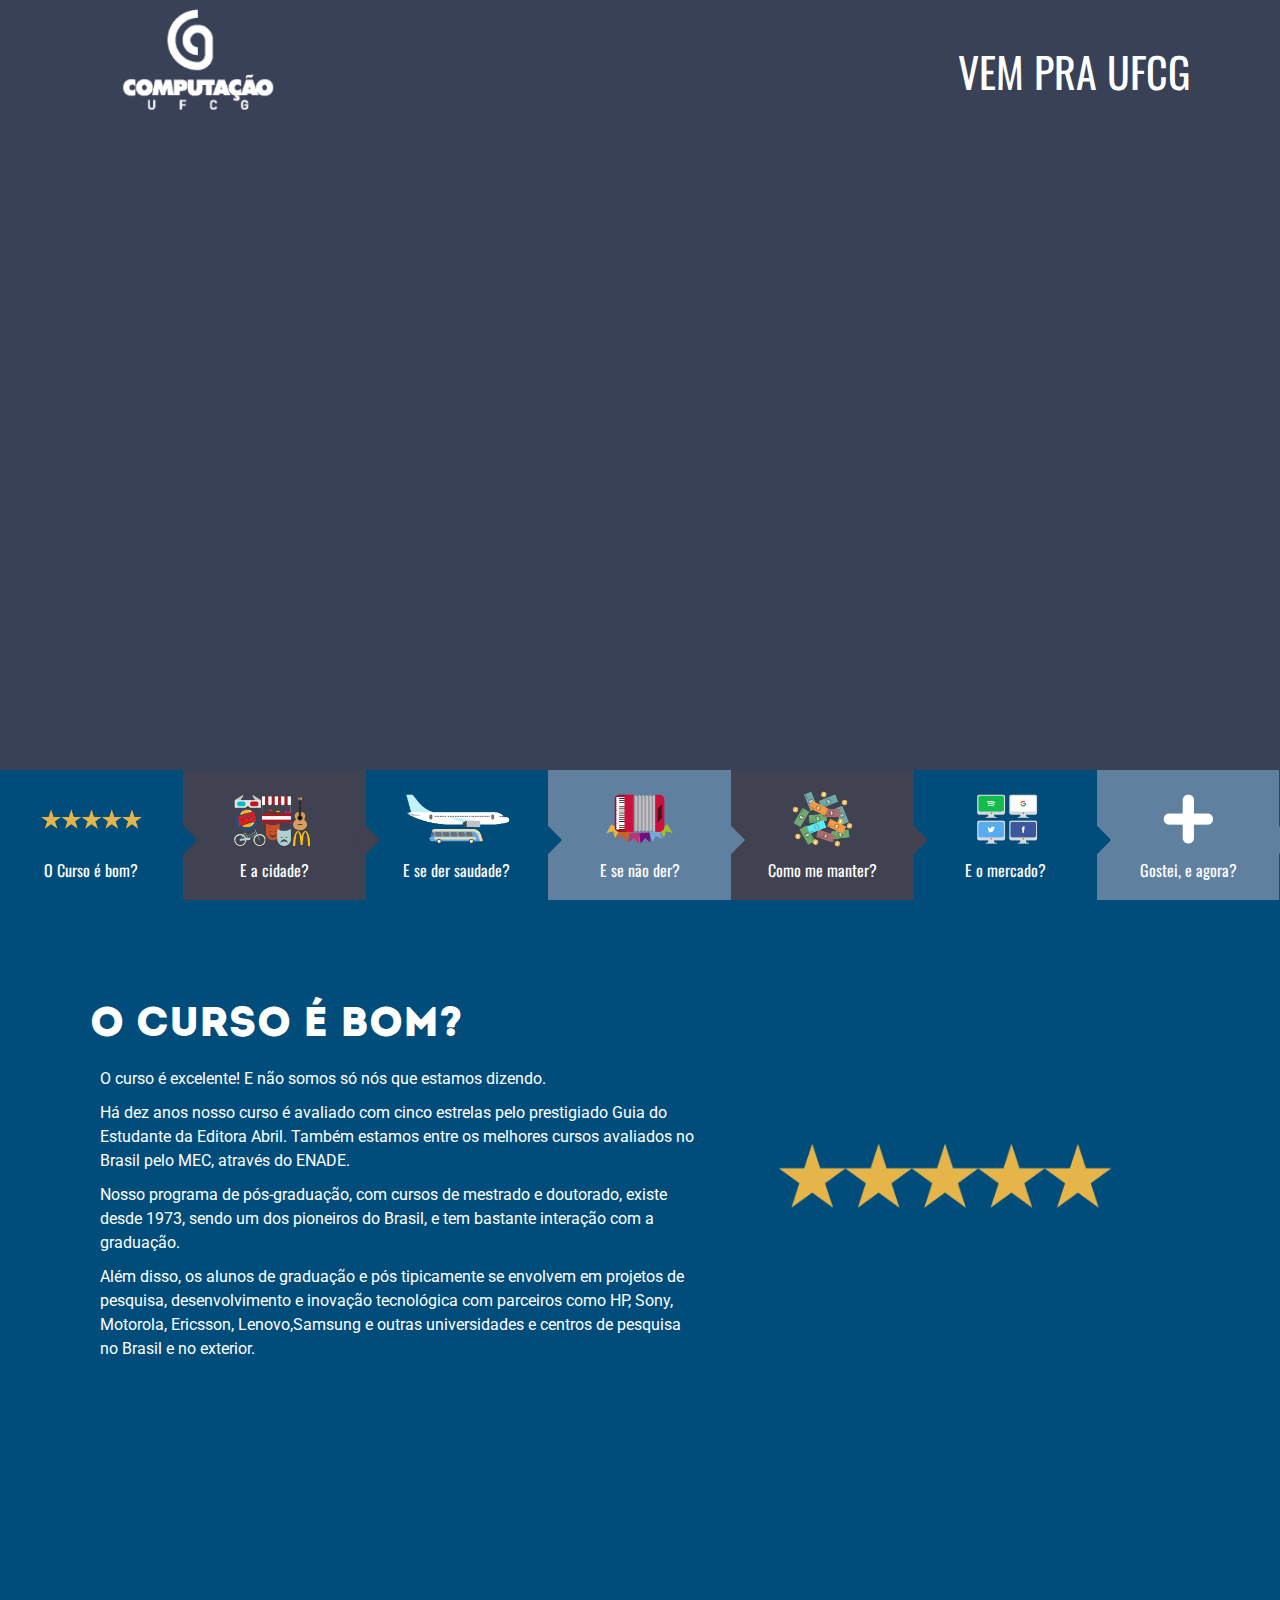
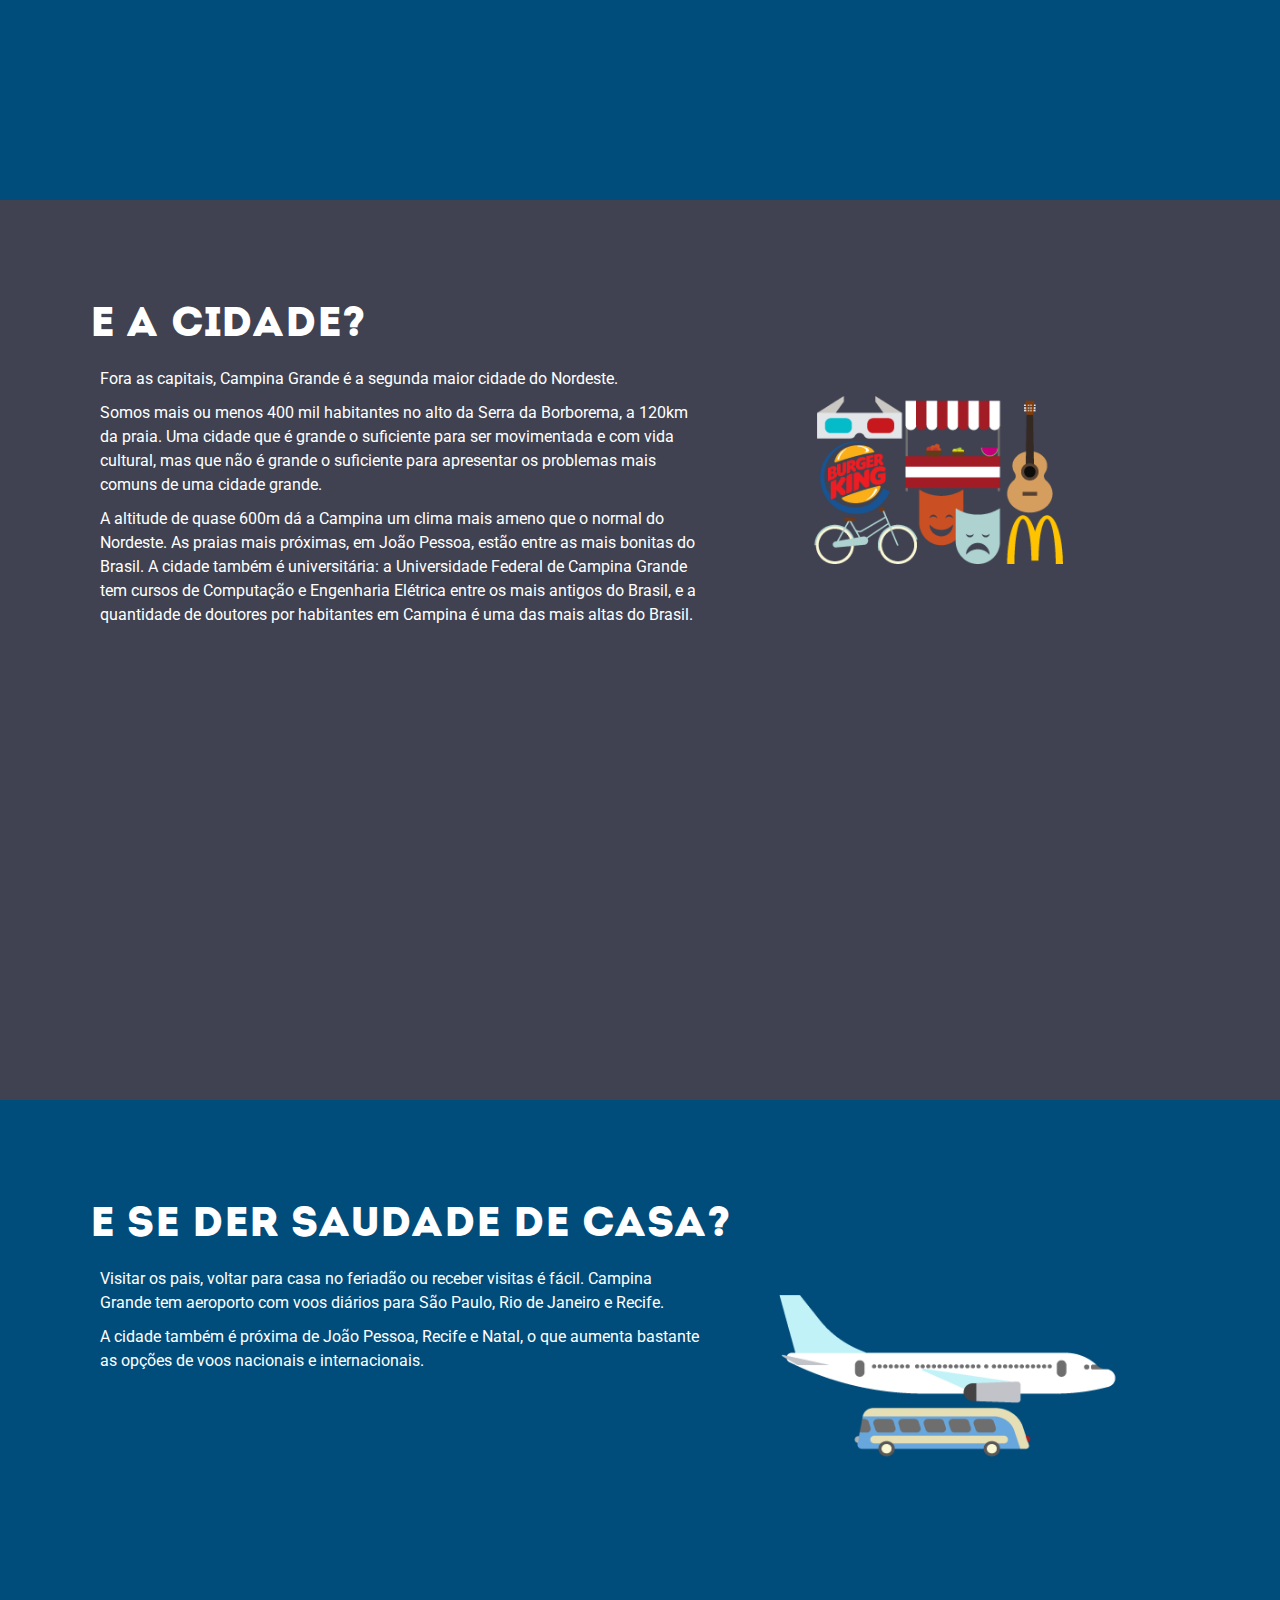
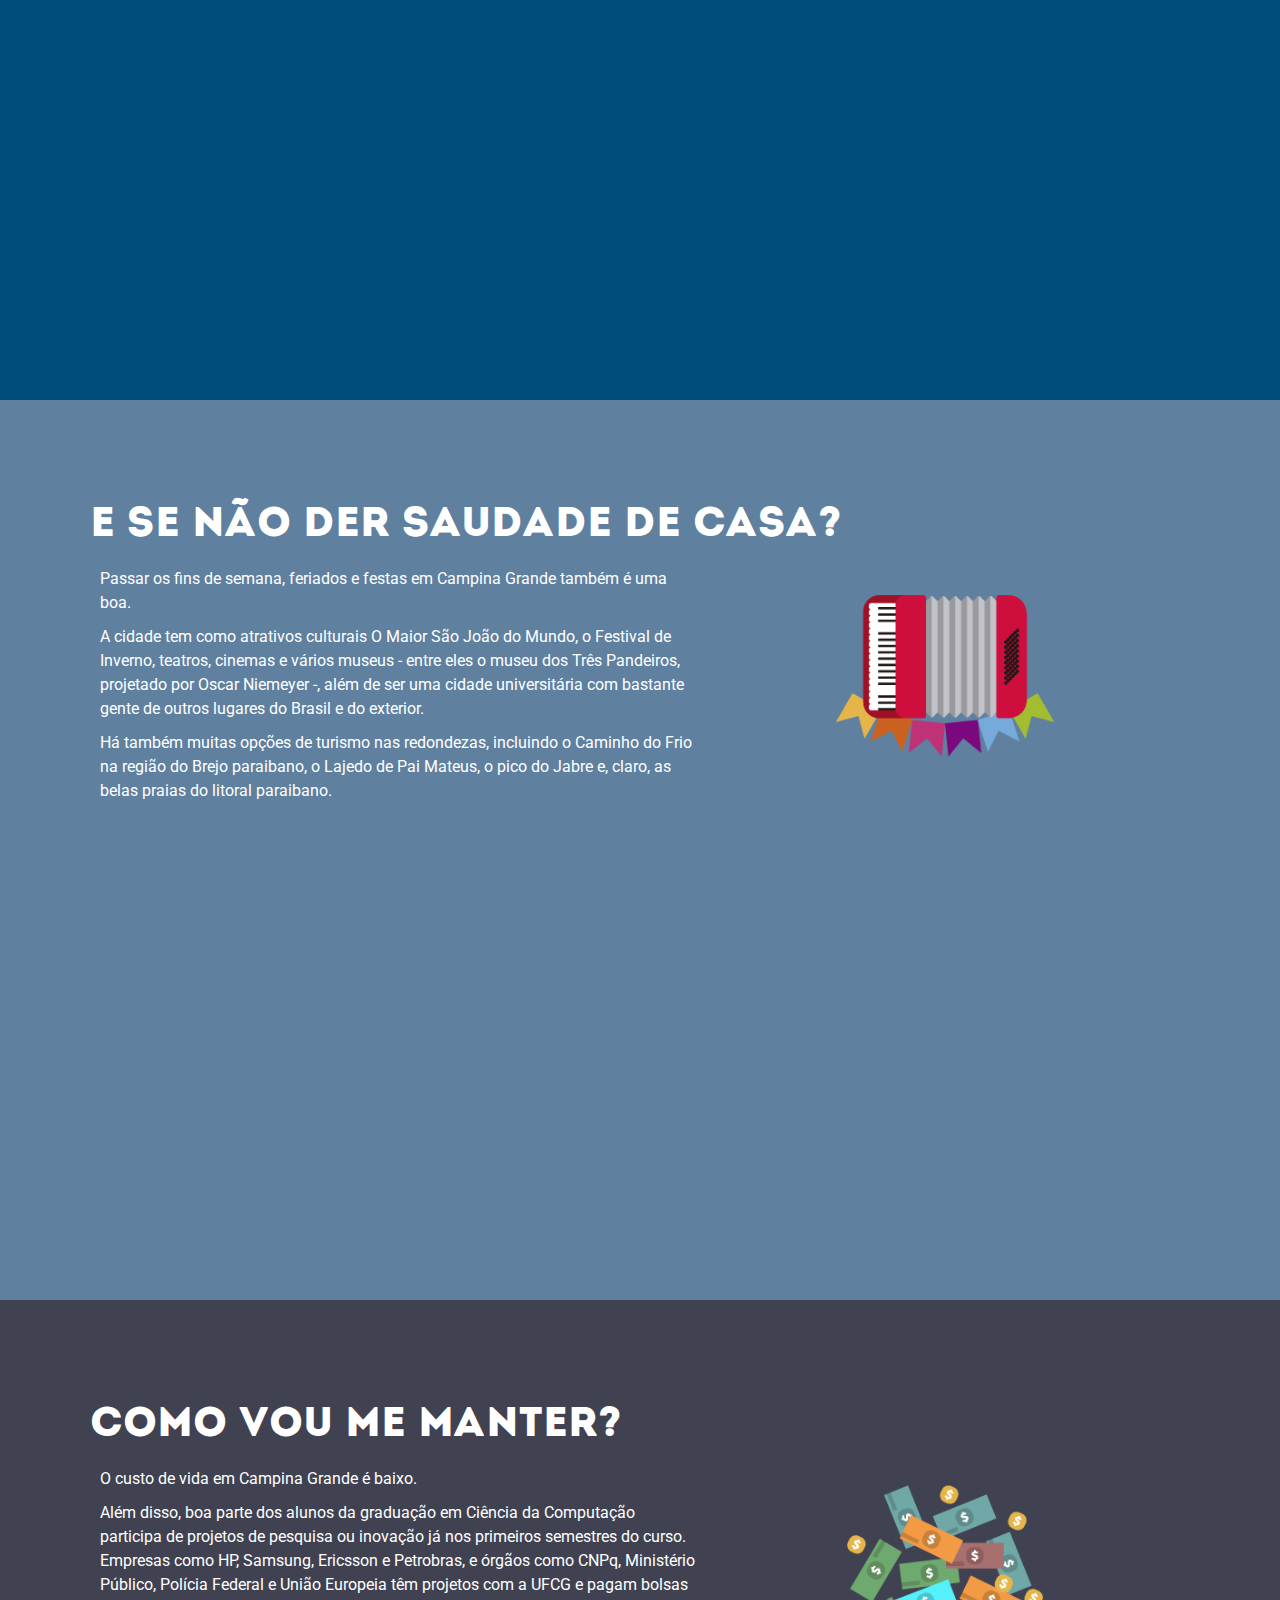
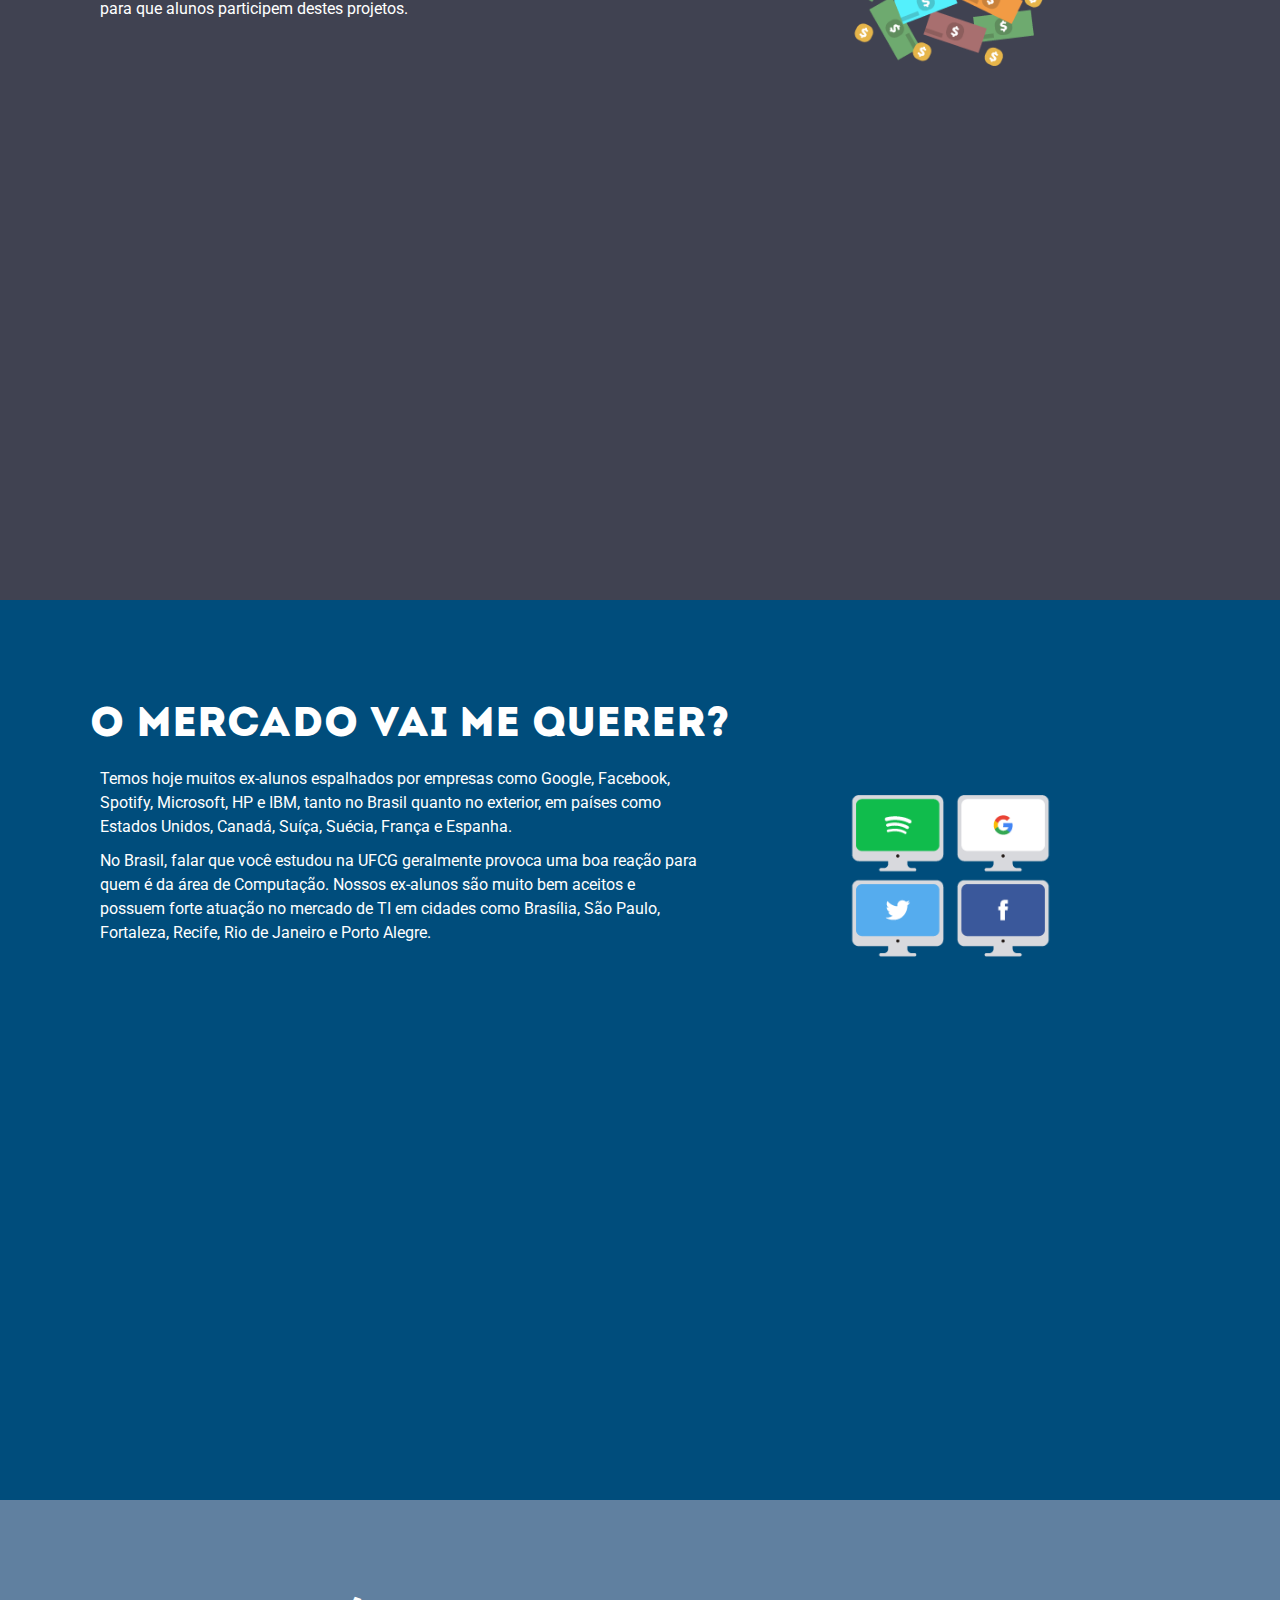
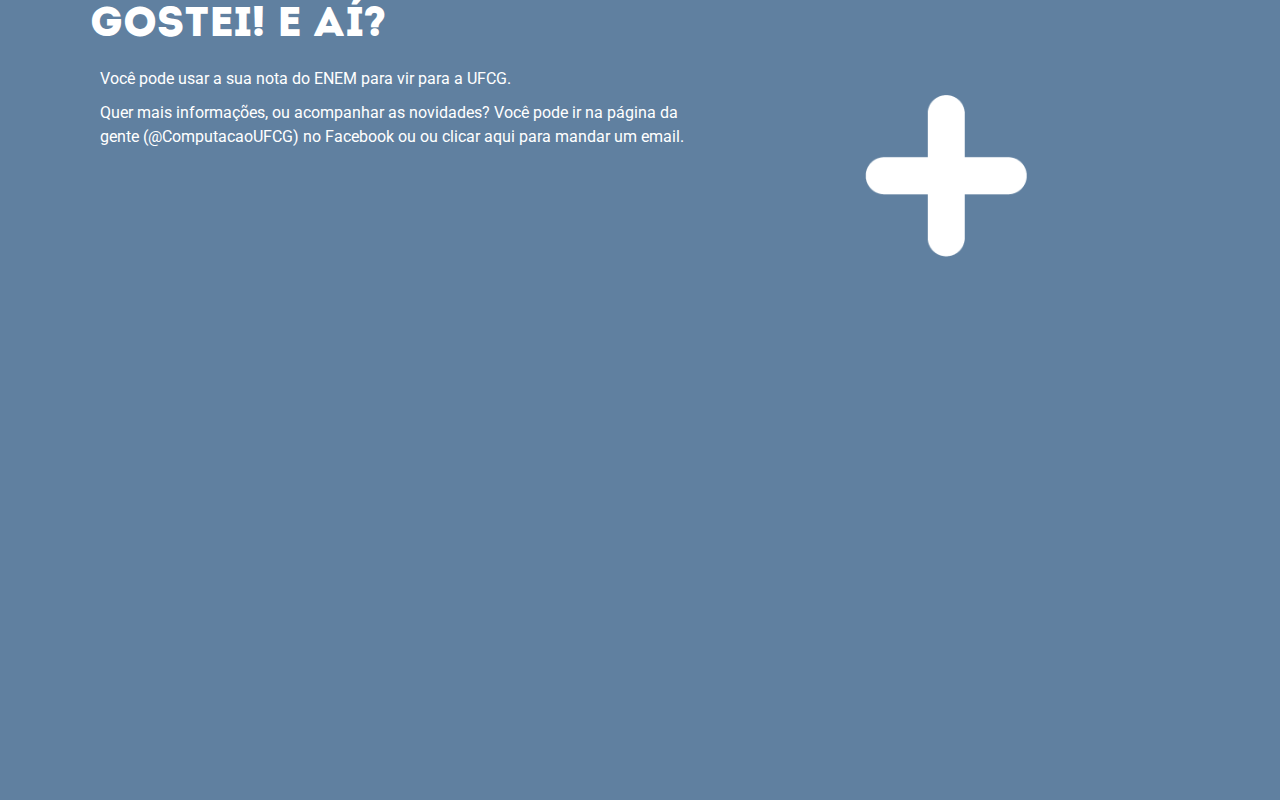
==== index.html @ 6c9aa917 "Muda vídeo" ====
<!DOCTYPE html>
<html lang="pt-br">
<head>
	<meta charset="UTF-8">
	<meta name="viewport" content="width=device-width, initial-scale=1.0">
	<title>Computação UFCG</title>
	<link rel="stylesheet" href="style.css">
	<link rel="stylesheet" href="css/font-awesome.min.css">
	<link rel="stylesheet" href="fonts/stylesheet.css">
	<link href="https://fonts.googleapis.com/css?family=Roboto" rel="stylesheet">
	<link href="https://fonts.googleapis.com/css?family=Oswald" rel="stylesheet">
</head>
<body>
<section id="home" class="home">
	<section class="top clear">
	<section class="content">
	<figure class="logo"><img src="images/logo-.png" alt=""></figure>
	<h4 class="slogan">Vem pra UFCG</h4>
	</section>
	</section>
	<section class="video">
	<iframe src="https://www.youtube.com/embed/-KqyEf8JcV4?rel=0&amp;showinfo=0" frameborder="0" allowfullscreen></iframe>
	</section>
	<nav class="menu">
		<ul>
		<li><a href="index.html#curso"><img src="images/curso-e-bom.png" alt="O curso é bom"> <h2>O Curso é bom?</h2></a></li>
		<li class="gray"><a href="index.html#cidade"><img src="images/e-a-cidade.png" alt="E a cidade?"> <h2>E a cidade?</h2></li>
		<li><a href="index.html#saudade"><img src="images/saudade-de-casa.png" alt="E se der saudade de casa"> <h2>E se der saudade?</h2></li>
		<li class="blue"><a href="index.html#sem-saudade"><img src="images/e-se-nao-der.png" alt="E se não der"> <h2>E se não der?</h2></li>
		<li class="gray"><a href="index.html#me-manter"><img src="images/como-me-manter.png" alt="Como me manter?"> <h2>Como me manter?</h2></li>
		<li><a href="index.html#mercado"><img src="images/e-o-mercado.png" alt="E o mercado vai me ver?"> <h2>E o mercado?</h2></li>
		<li class="blue"><a href="index.html#gostei"><img src="images/gostei-e-agora.png" alt="Gostei, e agora?"> <h2>Gostei, e agora?</h2></li>
		</ul>
	</nav>
</section> <!-- fim da section home -->

	<section id="curso" class="clear">
	<section class="content clear">
		<h1>O Curso é bom?</h1>
		<article class="text">
		<p>O curso é excelente! E não somos só nós que estamos dizendo. </p>
		<p>Há dez anos nosso curso é avaliado com cinco estrelas pelo prestigiado Guia do Estudante da Editora Abril. Também estamos entre os melhores cursos avaliados no Brasil pelo MEC, através do ENADE.</p>
		<p>Nosso programa de pós-graduação, com cursos de mestrado e doutorado, existe desde 1973, sendo um dos pioneiros do Brasil, e tem bastante interação com a graduação.</p>
		<p>Além disso, os alunos de graduação e pós tipicamente se envolvem em projetos de pesquisa, desenvolvimento e inovação tecnológica com parceiros como HP, Sony, Motorola, Ericsson, Lenovo,Samsung  e outras universidades e centros de pesquisa no Brasil e no exterior.</p>
		</article>
		<figure class="img-text">
			<img src="images/curso-e-bom.png" alt="">
		</figure>
	</section>
	</section> <!-- fim do curso -->

	<section id="cidade">
	<section class="content clear">
		<h1>E a Cidade?</h1>
		<article class="text">
		<p>Fora as capitais, Campina Grande é a segunda maior cidade do Nordeste.</p>
		<p>Somos mais ou menos 400 mil habitantes no alto da Serra da Borborema, a 120km da praia. Uma cidade que é grande o suficiente para ser movimentada e com vida cultural, mas que não é grande o suficiente para apresentar os problemas mais comuns de uma cidade grande. </p>
		<p>A altitude de quase 600m dá a Campina um clima mais ameno que o normal do Nordeste. As praias mais próximas, em João Pessoa, estão entre as mais bonitas do Brasil. A cidade também é universitária: a Universidade Federal de Campina Grande tem cursos de Computação e Engenharia Elétrica entre os mais antigos do Brasil, e a quantidade de doutores por habitantes em Campina é uma das mais altas do Brasil.</p>
		</article>
		<figure class="img-text">
			<img src="images/e-a-cidade.png" alt="">
		</figure>
	</section>
	</section> <!-- fim da cidade -->

	<section id="saudade">
	<section class="content clear">
		<h1>E se der saudade de casa?</h1>
		<article class="text">
		<p>Visitar os pais, voltar para casa no feriadão ou receber visitas é fácil. Campina Grande tem aeroporto com voos diários para São Paulo, Rio de Janeiro e Recife.</p>
		<p>A cidade também é próxima de João Pessoa, Recife e Natal, o que aumenta bastante as opções de voos nacionais e internacionais.</p>
		</article>
		<figure class="img-text">
			<img src="images/saudade-de-casa.png" alt="">
		</figure>
	</section>
	</section> <!-- fim da saudade -->

	<section id="sem-saudade">
	<section class="content clear">
		<h1>E se não der saudade de casa?</h1>
		<article class="text">
		<p>Passar os fins de semana, feriados e festas em Campina Grande também é uma boa.</p>
		<p>A cidade tem como atrativos culturais O Maior São João do Mundo, o Festival de Inverno, teatros,  cinemas e vários museus - entre eles o museu dos Três Pandeiros, projetado por Oscar Niemeyer -, além de ser uma cidade universitária com bastante gente de outros lugares do Brasil e do exterior.</p>
		<p>Há também muitas opções de turismo nas redondezas, incluindo o Caminho do Frio na região do Brejo paraibano, o Lajedo de Pai Mateus, o pico do Jabre e, claro, as belas praias do litoral paraibano.</p>
		</article>
		<figure class="img-text">
			<img src="images/e-se-nao-der.png" alt="">
		</figure>
	</section>
	</section> <!-- fim da sem saudade -->

	<section id="me-manter">
	<section class="content clear">
		<h1>Como vou me manter?</h1>
		<article class="text">
		<p>O custo de vida em Campina Grande é baixo.</p>
		<p>Além disso, boa parte dos alunos da graduação em Ciência da Computação participa de projetos de pesquisa ou inovação já nos primeiros semestres do curso. Empresas como HP, Samsung, Ericsson e Petrobras, e órgãos como CNPq, Ministério Público, Polícia Federal e União Europeia têm projetos com a UFCG e pagam bolsas para que alunos participem destes projetos. </p>
		</article>
		<figure class="img-text">
			<img src="images/como-me-manter.png" alt="">
		</figure>
	</section>
	</section> <!-- fim da me manter -->

	<section id="mercado">
	<section class="content clear">
		<h1>O mercado vai me querer?</h1>
		<article class="text">
		<p>Temos hoje muitos ex-alunos espalhados por empresas como Google, Facebook, Spotify, Microsoft, HP e IBM, tanto no Brasil quanto no exterior, em países como Estados Unidos, Canadá, Suíça, Suécia, França e Espanha.</p>
		<p>No Brasil, falar que você estudou na UFCG geralmente provoca uma boa reação para quem é da área de Computação. Nossos ex-alunos são muito bem aceitos e possuem forte atuação no mercado de TI em cidades como Brasília, São Paulo, Fortaleza, Recife, Rio de Janeiro e Porto Alegre.</p>
		</article>
		<figure class="img-text">
			<img src="images/e-o-mercado.png" alt="">
		</figure>
	</section>
	</section> <!-- fim da mercado -->

	<section id="gostei">
	<section class="content clear">
		<h1>Gostei! E aí?</h1>
		<article class="text">
		<p>Você pode usar a sua nota do ENEM para vir para a UFCG.</p>
		<p>Quer mais informações, ou acompanhar as novidades? <b>Você pode</b>
			<a href="https://www.facebook.com/ComputacaoUFCG/">ir na página da gente (@ComputacaoUFCG) no Facebook</a> ou
			<a href="mailto:vempraufcg@computacao.ufcg.edu.br">ou clicar aqui para mandar um email</a>.</p>
		</article>
		<figure class="img-text">
			<img src="images/gostei-e-agora.png" alt="">
		</figure>
	</section>
	</section> <!-- fim da gostei -->

<figure class="back">
	<a href="index.html#home"><i class="fa fa-arrow-circle-o-up"></i></a>
</figure>

<script src="https://code.jquery.com/jquery-1.10.2.js"></script>
<script>
$('a[href*=#]').click(function() {
	if (location.pathname.replace(/^\//,'') == this.pathname.replace(/^\//,'')
  && location.hostname == this.hostname) {
  var $target = $(this.hash);
  $target = $target.length && $target || $('[name=' + this.hash.slice(1) +']');
  if ($target.length) {
  var targetOffset = $target.offset().top;
  $('html,body').animate({scrollTop: targetOffset}, 1000);
  return false;}
  }
 });

$(document).scroll(function() {
  var y = $(this).scrollTop();
  if (y > 20) {
    $('.back').css('opacity', '1');
  } else {
    $('.back').css('opacity', '0');
  }
});

$(document).ready(function() {
	$(".module").hover(function() {
		/* Stuff to do when the mouse enters the element */
		$(this).css('opacity', '1');
		$(this).removeClass('active');
		$(".active").css('opacity', '0.5');
	}, function() {
		/* Stuff to do when the mouse leaves the element */
		$(this).addClass('active');
		$(".active").css('opacity', '1');
	});
});
</script>
</body>
</html>
---- style.css ----
html, body, div, span, applet, object, iframe,
h1, h2, h3, h4, h5, h6, p, blockquote, pre,
a, abbr, acronym, address, big, cite, code,
del, dfn, em, img, ins, kbd, q, s, samp,
small, strike, strong, sub, sup, tt, var,
b, u, i, center,
dl, dt, dd, ol, ul, li,
fieldset, form, label, legend,
table, caption, tbody, tfoot, thead, tr, th, td,
article, aside, canvas, details, embed,
figure, figcaption, footer, header, hgroup,
menu, nav, output, ruby, section, summary,
time, mark, audio, video {
  margin: 0;
  padding: 0;
  border: 0;
  font-size: 100%;
  font: inherit;
  vertical-align: baseline;
  text-decoration: none; }

html, body {
  min-height: 100%;
  height: 100%;
  background: #fafafa; }

h1 {
  font-family: 'intro_regular';
  font-size: 42px;
  color: #ffffff; }

h4 {
  font-family: 'intro_regular';
  font-size: 36px;
  color: #ffffff;
}


p {
  font-size: 16px;
  line-height: 24px;
  font-family: 'Roboto', sans-serif;
  margin-bottom: 10px; }

a {
  color: #ffffff;
}

.content {
  max-width: 1140px;
  margin: 0 auto;
  padding: 40px 20px;
  box-sizing: border-box; }
  .content .img-text {
    float: right;
    margin-right: 20px;
    z-index: 1;
    max-width: 450px;
    margin-top: 0%; }
    .content .img-text img {
      width: 100%;
      height: auto; }

.clear:after {
  content: ' ';
  clear: both;
  display: block;
  visibility: hidden;
  height: 0;
  font-size: 0; }

.module {
  display: block;
  height: auto; }
  .module img {
    width: 100%;
    height: auto; }

.back {
  width: 40px;
  height: 40px;
  position: fixed;
  right: 10px;
  top: 15px;
  -webkit-transition: all linear 0.5s;
  -moz-transition: all linear 0.5s;
  -ms-transition: all linear 0.5s;
  -o-transition: all linear 0.5s;
  transition: all linear 0.5s;
  display: block;
  font-size: 40px;
  opacity: 0; }
  .back a {
    color: #ffffff; }

.home {
  min-height: 100%;
  height: 100%;
  width: 100%;
  background: #394157;
  overflow: hidden; }
  .home .top {
    width: 100%;
    height: 145px;
    background: #394157;
    position: relative;
    z-index: 20; }
    .home .top .logo {
      float: left;
      width: 200px;
      height: auto;
      position: relative;
      top: -50px; }
      .home .top .logo img {
        width: 95%;
        height: auto; }
    .home .top .slogan {
      text-transform: uppercase;
      font-size: 42px;
      font-family: 'Oswald', sans-serif;
      text-align: right;
      width: 40%;
      float: right;
      position: relative;
      color: #ffffff; }
  .home .video {
    width: 100%;
    height: 100%;
    min-height: 100%; }
    .home .video iframe {
      width: 100%;
      height: 100%;
      min-height: 100%;
      position: relative;
      top: -145px;
      z-index: 1;
      box-sizing: border-box;
      opacity: 0.7; }
  .home .menu {
    width: 100%;
    position: fixed;
    bottom: 0;
    max-height: 400px;
    z-index: 20; }
    .home .menu ul {
      list-style: none; }
      .home .menu ul li {
        display: inline-block;
        width: 14.28%;
        min-height: 130px;
        float: left;
        padding: 10px 15px;
        box-sizing: border-box;
        text-align: center; }
        .home .menu ul li img {
          width: 90%;
          height: auto;
          display: block;
          margin: 0 auto; }
        .home .menu ul li a {
          color: #ffffff;
          font-family: 'Oswald', sans-serif;
          font-size: 16px; }
        .home .menu ul li:nth-child(3n+1) {
          background: #004d7c;
          position: relative; }
          .home .menu ul li:nth-child(3n+1):after {
            width: 20px;
            height: 20px;
            position: absolute;
            display: block;
            content: ' ';
            background: #004d7c;
            right: -10px;
            top: 50%;
            margin-top: -5px;
            -webkit-transform: rotate(45deg);
            -moz-transform: rotate(45deg);
            -ms-transform: rotate(45deg);
            -o-transform: rotate(45deg);
            transform: rotate(45deg);
            z-index: 2; }
        .home .menu ul li:nth-child(3n+2) {
          background: #404251; }
        .home .menu ul li:nth-child(3n+3) {
          background: #6080a0; }
      .home .menu ul .gray {
        position: relative; }
        .home .menu ul .gray:after {
          width: 20px;
          height: 20px;
          position: absolute;
          display: block;
          content: ' ';
          background: #404251;
          right: -10px;
          top: 50%;
          margin-top: -5px;
          -webkit-transform: rotate(45deg);
          -moz-transform: rotate(45deg);
          -ms-transform: rotate(45deg);
          -o-transform: rotate(45deg);
          transform: rotate(45deg);
          z-index: 2; }
      .home .menu ul .blue {
        position: relative; }
        .home .menu ul .blue:after {
          width: 20px;
          height: 20px;
          position: absolute;
          display: block;
          content: ' ';
          background: #6080a0;
          right: -10px;
          top: 50%;
          margin-top: -5px;
          -webkit-transform: rotate(45deg);
          -moz-transform: rotate(45deg);
          -ms-transform: rotate(45deg);
          -o-transform: rotate(45deg);
          transform: rotate(45deg);
          z-index: 2; }

#curso, #cidade, #casa, #saudade, #sem-saudade, #me-manter, #mercado, #gostei {
  width: 100%;
  overflow: hidden;
  position: relative;
  box-sizing: border-box;
  padding-top: 5%; }
  #curso .text, #cidade .text, #casa .text, #saudade .text, #sem-saudade .text, #me-manter .text, #mercado .text, #gostei .text {
    max-width: 600px;
    float: left;
    padding: 20px 10px;
    color: #ffffff; }

#curso, #saudade, #mercado {
  background: #004d7c; }

#cidade, #me-manter {
  background: #404251; }

#sem-saudade, #gostei {
  background: #6080a0; }

.liked input[type="text"], .liked input[type="email"], #gostei input[type="text"], #gostei input[type="email"] {
  height: 30px;
  border: 1px solid #394157;
  -webkit-border-radius: 5px;
  -moz-border-radius: 5px;
  -ms-border-radius: 5px;
  -o-border-radius: 5px;
  border-radius: 5px;
  padding-left: 35px;
  box-sizing: border-box; }

.liked .input-user {
  position: relative;
  float: left;
  width: 100%; }
  .liked .input-user .user {
    background-image: url(images/user-icon.png);
    background-repeat: no-repeat;
    background-position: 6px 5px; }
.liked .input-email {
  position: relative;
  float: left;
  width: 100%; }
  .liked .input-email .email {
    background-color: #ffffff;
    background-image: url(images/email-icon.png);
    background-repeat: no-repeat;
    background-position: 6px 5px; }
.liked .send {
  width: 100%;
  -webkit-border-radius: 5px;
  -moz-border-radius: 5px;
  -ms-border-radius: 5px;
  -o-border-radius: 5px;
  border-radius: 5px;
  background-color: #394157;
  background-image: url(images/send-icon.png);
  background-position: 10px 8px;
  background-repeat: no-repeat;
  color: #ffffff;
  text-align: center;
  text-transform: uppercase;
  height: 30px;
  border: none;
  margin-top: 10px; }

#gostei input {
  width: 100%;
  margin: 15px 0; }
#gostei .name {
  background-image: url(images/user-icon.png);
  background-repeat: no-repeat;
  background-position: 8px 8px; }
#gostei .email {
  background-image: url(images/email-icon.png);
  background-repeat: no-repeat;
  background-position: 8px 8px; }
#gostei .send {
  background-color: #394157;
  background-image: url(images/send-icon.png);
  background-repeat: no-repeat;
  background-position: 10px 8px;
  color: #ffffff;
  height: 35px;
  -webkit-border-radius: 5px;
  -moz-border-radius: 5px;
  -ms-border-radius: 5px;
  -o-border-radius: 5px;
  border-radius: 5px;
  border: none;
  text-transform: uppercase; }

@media only screen and (min-width: 320px) and (max-width: 499px) {
  .content-home {
    max-width: 320px;
    margin: 0 auto;
    position: relative; }

  .menu {
    display: none; }

  #curso, #cidade, #casa, #saudade, #sem-saudade, #me-manter, #mercado, #gostei {
    min-height: 640px; }

  .logo, .module {
    width: 40%; }
    .logo:after, .module:after {
      width: 45px;
      height: 45px; }

  .start {
    top: 10px;
    left: 185px;
    padding: 5px !important;
    text-align: center;
    font-size: 12px; }
    .start:after {
      left: 90px;
      top: 17px;
      width: 30px !important;
      height: 30px !important;
      -webkit-transform: rotate(40deg);
      -moz-transform: rotate(40deg);
      -ms-transform: rotate(40deg);
      -o-transform: rotate(40deg);
      transform: rotate(40deg); }

  .course {
    top: 30px;
    left: 170px; }
    .course:after {
      left: -60px;
      top: 45px; }

  .city {
    top: 20px;
    left: 5px; }
    .city:after {
      right: -48px;
      bottom: -8px;
      -webkit-transform: rotate(220deg);
      -moz-transform: rotate(220deg);
      -ms-transform: rotate(220deg);
      -o-transform: rotate(220deg);
      transform: rotate(220deg); }

  .miss {
    top: 150px;
    left: 175px; }
    .miss:after {
      right: -15px;
      bottom: -35px;
      -webkit-transform: rotate(45deg);
      -moz-transform: rotate(45deg);
      -ms-transform: rotate(45deg);
      -o-transform: rotate(45deg);
      transform: rotate(45deg); }

  .not-miss {
    top: 250px;
    left: 175px; }
    .not-miss:after {
      left: -35px;
      top: -5px;
      -webkit-transform: scale(-1, 1);
      -moz-transform: scale(-1, 1);
      -ms-transform: scale(-1, 1);
      -o-transform: scale(-1, 1);
      transform: scale(-1, 1); }

  .how-to-live {
    top: 290px;
    left: 5px; }
    .how-to-live:after {
      bottom: -40px;
      left: -10px;
      -webkit-transform: scale(-1, 1) rotate(70deg);
      -moz-transform: scale(-1, 1) rotate(70deg);
      -ms-transform: scale(-1, 1) rotate(70deg);
      -o-transform: scale(-1, 1) rotate(70deg);
      transform: scale(-1, 1) rotate(70deg); }

  .companies {
    top: 400px;
    left: 0px; }
    .companies:after {
      top: -20px;
      right: -60px;
      -webkit-transform: scale(-1, 1) rotate(15deg);
      -moz-transform: scale(-1, 1) rotate(15deg);
      -ms-transform: scale(-1, 1) rotate(15deg);
      -o-transform: scale(-1, 1) rotate(15deg);
      transform: scale(-1, 1) rotate(15deg); }

  .liked {
    top: 410px;
    left: 175px; }
    .liked .input-user, .liked .input-email, .liked .send {
      display: none; } }
@media only screen and (min-width: 500px) and (max-width: 799px) {
  .content-home {
    max-width: 500px;
    margin: 0 auto;
    position: relative; }

  .module, .logo {
    width: 45%; }
    .module:after, .logo:after {
      width: 55px;
      height: 55px; }

  .start {
    top: 10px;
    left: 250px;
    padding: 10px !important;
    font-size: 14px; }
    .start:after {
      left: 70px;
      top: 36px;
      width: 35px !important;
      height: 35px !important;
      -webkit-transform: rotate(40deg);
      -moz-transform: rotate(40deg);
      -ms-transform: rotate(40deg);
      -o-transform: rotate(40deg);
      transform: rotate(40deg); }

  .course {
    top: 40px;
    left: 200px; }
    .course:after {
      left: -65px;
      top: 55px; }

  .city {
    top: 5px;
    left: -15px; }
    .city:after {
      right: -50px;
      bottom: -30px;
      -webkit-transform: rotate(215deg);
      -moz-transform: rotate(215deg);
      -ms-transform: rotate(215deg);
      -o-transform: rotate(215deg);
      transform: rotate(215deg); }

  .miss {
    top: 240px;
    left: 230px; }
    .miss:after {
      right: 1px;
      bottom: -60px;
      -webkit-transform: rotate(45deg);
      -moz-transform: rotate(45deg);
      -ms-transform: rotate(45deg);
      -o-transform: rotate(45deg);
      transform: rotate(45deg); }

  .not-miss {
    top: 425px;
    left: 225px; }
    .not-miss:after {
      left: -35px;
      bottom: -20px;
      -webkit-transform: rotate(165deg);
      -moz-transform: rotate(165deg);
      -ms-transform: rotate(165deg);
      -o-transform: rotate(165deg);
      transform: rotate(165deg); }

  .how-to-live {
    top: 450px;
    left: -15px; }
    .how-to-live:after {
      top: 140px;
      left: -5px;
      -webkit-transform: scale(-1, 1) rotate(35deg);
      -moz-transform: scale(-1, 1) rotate(35deg);
      -ms-transform: scale(-1, 1) rotate(35deg);
      -o-transform: scale(-1, 1) rotate(35deg);
      transform: scale(-1, 1) rotate(35deg); }

  .companies {
    top: 640px;
    left: -15px; }
    .companies:after {
      bottom: -50px;
      left: 180px;
      -webkit-transform: rotate(235deg);
      -moz-transform: rotate(235deg);
      -ms-transform: rotate(235deg);
      -o-transform: rotate(235deg);
      transform: rotate(235deg); }

  .liked {
    top: 640px;
    left: 235px; }
    .liked .input-user {
      margin-bottom: 5px; }
      .liked .input-user .user {
        width: 100%; }
    .liked .input-email .email {
      width: 100%; } }
@media only screen and (min-width: 800px) and (max-width: 1280px) {
  #curso, #cidade, #casa, #saudade, #sem-saudade, #me-manter, #mercado, #gostei {
    min-height: 100%;
    height: 100%; }

  .module {
    width: 21%; }
    .module:after {
      width: 90px;
      height: 90px; }

  .home {
    min-height: 720px; }
    .home .logo {
      width: 300px;
      top: 0;
      left: 15px; }
    .home .start {
      top: 50px;
      left: 250px; }
      .home .start:after {
        left: 155px;
        top: 5px;
        width: 90px;
        height: 90px;
        -webkit-transform: rotate(10deg);
        -moz-transform: rotate(10deg);
        -ms-transform: rotate(10deg);
        -o-transform: rotate(10deg);
        transform: rotate(10deg); }
    .home .course {
      top: 95px;
      left: 320px; }
      .home .course:after {
        left: -120px;
        top: 90px; }
    .home .city {
      top: 100px;
      left: 5%; }
      .home .city:after {
        right: -35px;
        bottom: -100px;
        -webkit-transform: rotate(255deg);
        -moz-transform: rotate(255deg);
        -ms-transform: rotate(255deg);
        -o-transform: rotate(255deg);
        transform: rotate(255deg); }
    .home .miss {
      bottom: 90px;
      left: 28%; }
      .home .miss:after {
        right: 20px;
        bottom: 170px;
        -webkit-transform: rotate(280deg);
        -moz-transform: rotate(280deg);
        -ms-transform: rotate(280deg);
        -o-transform: rotate(280deg);
        transform: rotate(280deg); }
    .home .not-miss {
      position: absolute;
      bottom: 50%;
      margin-bottom: -75px;
      left: 50%;
      margin-left: -10px; }
      .home .not-miss:after {
        right: -30px;
        bottom: 195px;
        -webkit-transform: rotate(290deg);
        -moz-transform: rotate(290deg);
        -ms-transform: rotate(290deg);
        -o-transform: rotate(290deg);
        transform: rotate(290deg); }
    .home .how-to-live {
      top: 11%;
      right: 5%; }
      .home .how-to-live:after {
        top: 170px;
        right: 40px; }
    .home .companies {
      top: 44%;
      right: 5%; }
      .home .companies:after {
        top: 120px;
        right: 240px; }
    .home .liked {
      top: 70%;
      right: 22%; }
      .home .liked .input-user {
        width: 170px;
        margin-left: -55px !important; }
      .home .liked .input-email {
        width: 170px;
        margin-right: -75px !important; } }
@media only screen and (min-width: 1281px) {
  #curso, #cidade, #casa, #saudade, #sem-saudade, #me-manter, #mercado, #gostei {
    min-height: 100%;
    height: 100%; }

  .module {
    width: 250px; }
    .module:after {
      width: 100px;
      height: 90px; }

  .home {
    min-height: 720px; }
    .home .logo {
      top: 0;
      left: 20px;
      width: 360px; }
    .home .start {
      top: 65px;
      left: 300px; }
      .home .start:after {
        left: 165px;
        top: 10px;
        width: 90px;
        height: 90px;
        -webkit-transform: rotate(10deg);
        -moz-transform: rotate(10deg);
        -ms-transform: rotate(10deg);
        -o-transform: rotate(10deg);
        transform: rotate(10deg); }
    .home .course {
      top: 130px;
      left: 385px; }
      .home .course:after {
        left: -135px;
        top: 110px;
        -webkit-transform: rotate(360deg);
        -moz-transform: rotate(360deg);
        -ms-transform: rotate(360deg);
        -o-transform: rotate(360deg);
        transform: rotate(360deg); }
    .home .city {
      top: 170px;
      left: 5%; }
      .home .city:after {
        right: 25px;
        bottom: -110px;
        -webkit-transform: rotate(240deg);
        -moz-transform: rotate(240deg);
        -ms-transform: rotate(240deg);
        -o-transform: rotate(240deg);
        transform: rotate(240deg); }
    .home .miss {
      bottom: 35px;
      left: 26%; }
      .home .miss:after {
        right: 95px;
        bottom: 185px;
        -webkit-transform: rotate(285deg);
        -moz-transform: rotate(285deg);
        -ms-transform: rotate(285deg);
        -o-transform: rotate(285deg);
        transform: rotate(285deg); }
    .home .not-miss {
      position: absolute;
      bottom: 50%;
      margin-bottom: -145px;
      left: 50%;
      margin-left: -35px; }
      .home .not-miss:after {
        right: 0px;
        bottom: 250px;
        -webkit-transform: rotate(285deg);
        -moz-transform: rotate(285deg);
        -ms-transform: rotate(285deg);
        -o-transform: rotate(285deg);
        transform: rotate(285deg); }
    .home .how-to-live {
      top: 15%;
      right: 5%; }
      .home .how-to-live:after {
        top: 170px;
        right: 100px;
        -webkit-transform: rotate(20deg);
        -moz-transform: rotate(20deg);
        -ms-transform: rotate(20deg);
        -o-transform: rotate(20deg);
        transform: rotate(20deg); }
    .home .companies {
      top: 48%;
      right: 5%; }
      .home .companies:after {
        top: 120px;
        right: 260px;
        -webkit-transform: rotate(0deg);
        -moz-transform: rotate(0deg);
        -ms-transform: rotate(0deg);
        -o-transform: rotate(0deg);
        transform: rotate(0deg); }
    .home .liked {
      top: 75%;
      right: 290px; }
      .home .liked .input-user {
        width: 170px;
        margin-left: -48px; }
      .home .liked .input-email {
        width: 170px;
        margin-right: -48px;
        float: right; } }
@media only screen and (min-width: 1441px) {
  #curso, #cidade, #casa, #saudade, #sem-saudade, #me-manter, #mercado, #gostei {
    min-height: 100%;
    height: 100%; }

  .content-home {
    max-width: 1440px;
    margin: 0 auto;
    position: relative; }

  .home .logo {
    top: 0;
    left: 25px; }
  .home .start {
    top: 65px;
    left: 300px; }
    .home .start:after {
      left: 165px;
      top: 10px;
      width: 100px;
      height: 100px; }
  .home .course {
    top: 130px;
    left: 385px; }
    .home .course:after {
      left: -115px;
      top: 120px;
      -webkit-transform: rotate(-10deg);
      -moz-transform: rotate(-10deg);
      -ms-transform: rotate(-10deg);
      -o-transform: rotate(-10deg);
      transform: rotate(-10deg); }
  .home .city {
    top: 170px;
    left: 150px; }
    .home .city:after {
      right: -10px;
      bottom: -110px;
      -webkit-transform: rotate(245deg);
      -moz-transform: rotate(245deg);
      -ms-transform: rotate(245deg);
      -o-transform: rotate(245deg);
      transform: rotate(245deg); }
  .home .miss {
    top: 635px;
    left: 470px; }
    .home .miss:after {
      right: 60px;
      top: -110px;
      -webkit-transform: rotate(280deg);
      -moz-transform: rotate(280deg);
      -ms-transform: rotate(280deg);
      -o-transform: rotate(280deg);
      transform: rotate(280deg); }
  .home .not-miss {
    position: absolute;
    top: 50%;
    margin-top: 145px;
    left: 50%;
    margin-left: -50px; }
    .home .not-miss:after {
      right: -50px;
      top: -95px;
      -webkit-transform: rotate(280deg);
      -moz-transform: rotate(280deg);
      -ms-transform: rotate(280deg);
      -o-transform: rotate(280deg);
      transform: rotate(280deg); }
  .home .how-to-live {
    top: 150px;
    right: 10%; }
    .home .how-to-live:after {
      top: 190px;
      right: 100px;
      -webkit-transform: rotate(30deg);
      -moz-transform: rotate(30deg);
      -ms-transform: rotate(30deg);
      -o-transform: rotate(30deg);
      transform: rotate(30deg); }
  .home .companies {
    top: 450px;
    right: 10%; }
    .home .companies:after {
      top: 160px;
      right: 260px;
      -webkit-transform: rotate(345deg);
      -moz-transform: rotate(345deg);
      -ms-transform: rotate(345deg);
      -o-transform: rotate(345deg);
      transform: rotate(345deg); }
  .home .liked {
    top: 720px;
    right: 330px; } }

/*# sourceMappingURL=style.css.map */
---- fonts/stylesheet.css ----
/* Generated by Font Squirrel (https://www.fontsquirrel.com) on October 27, 2016 */



@font-face {
    font-family: 'intro_regular';
    src: url('intro_0.woff2') format('woff2'),
         url('intro_0.woff') format('woff');
    font-weight: normal;
    font-style: normal;

}
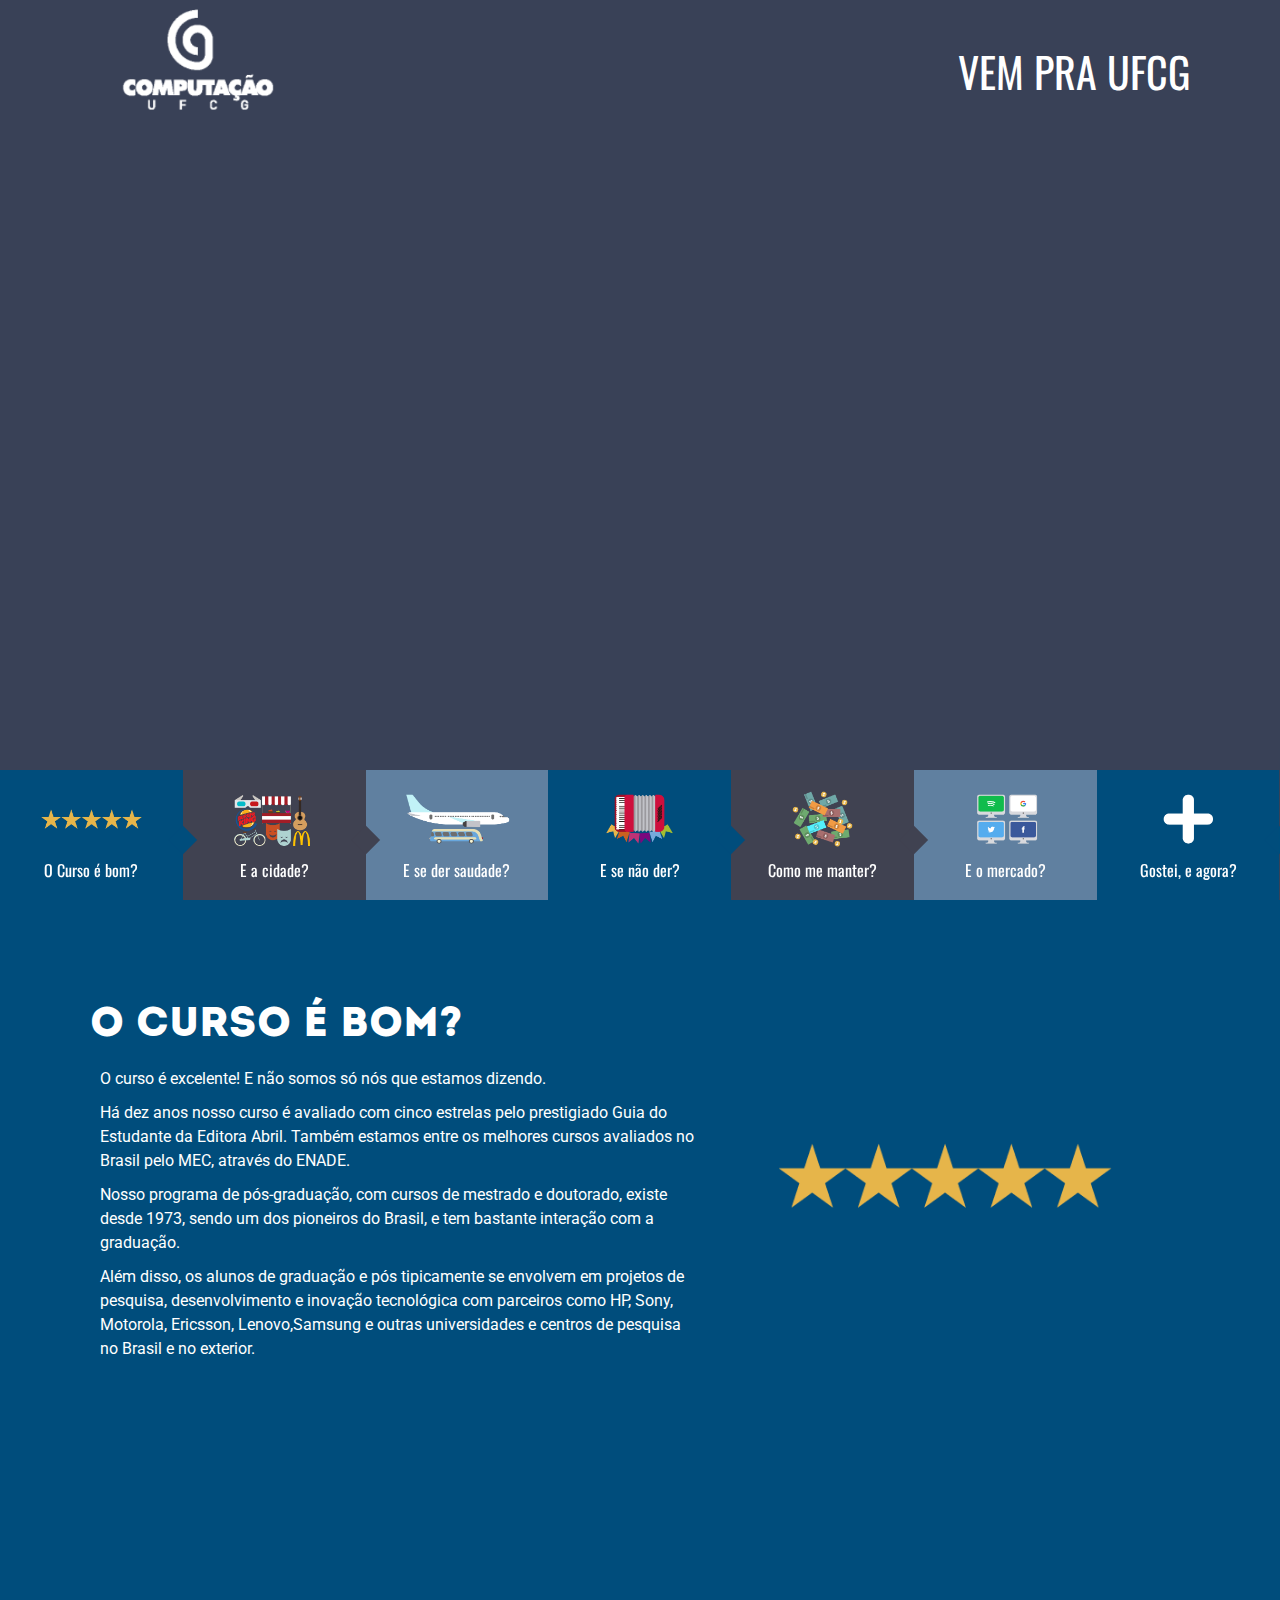
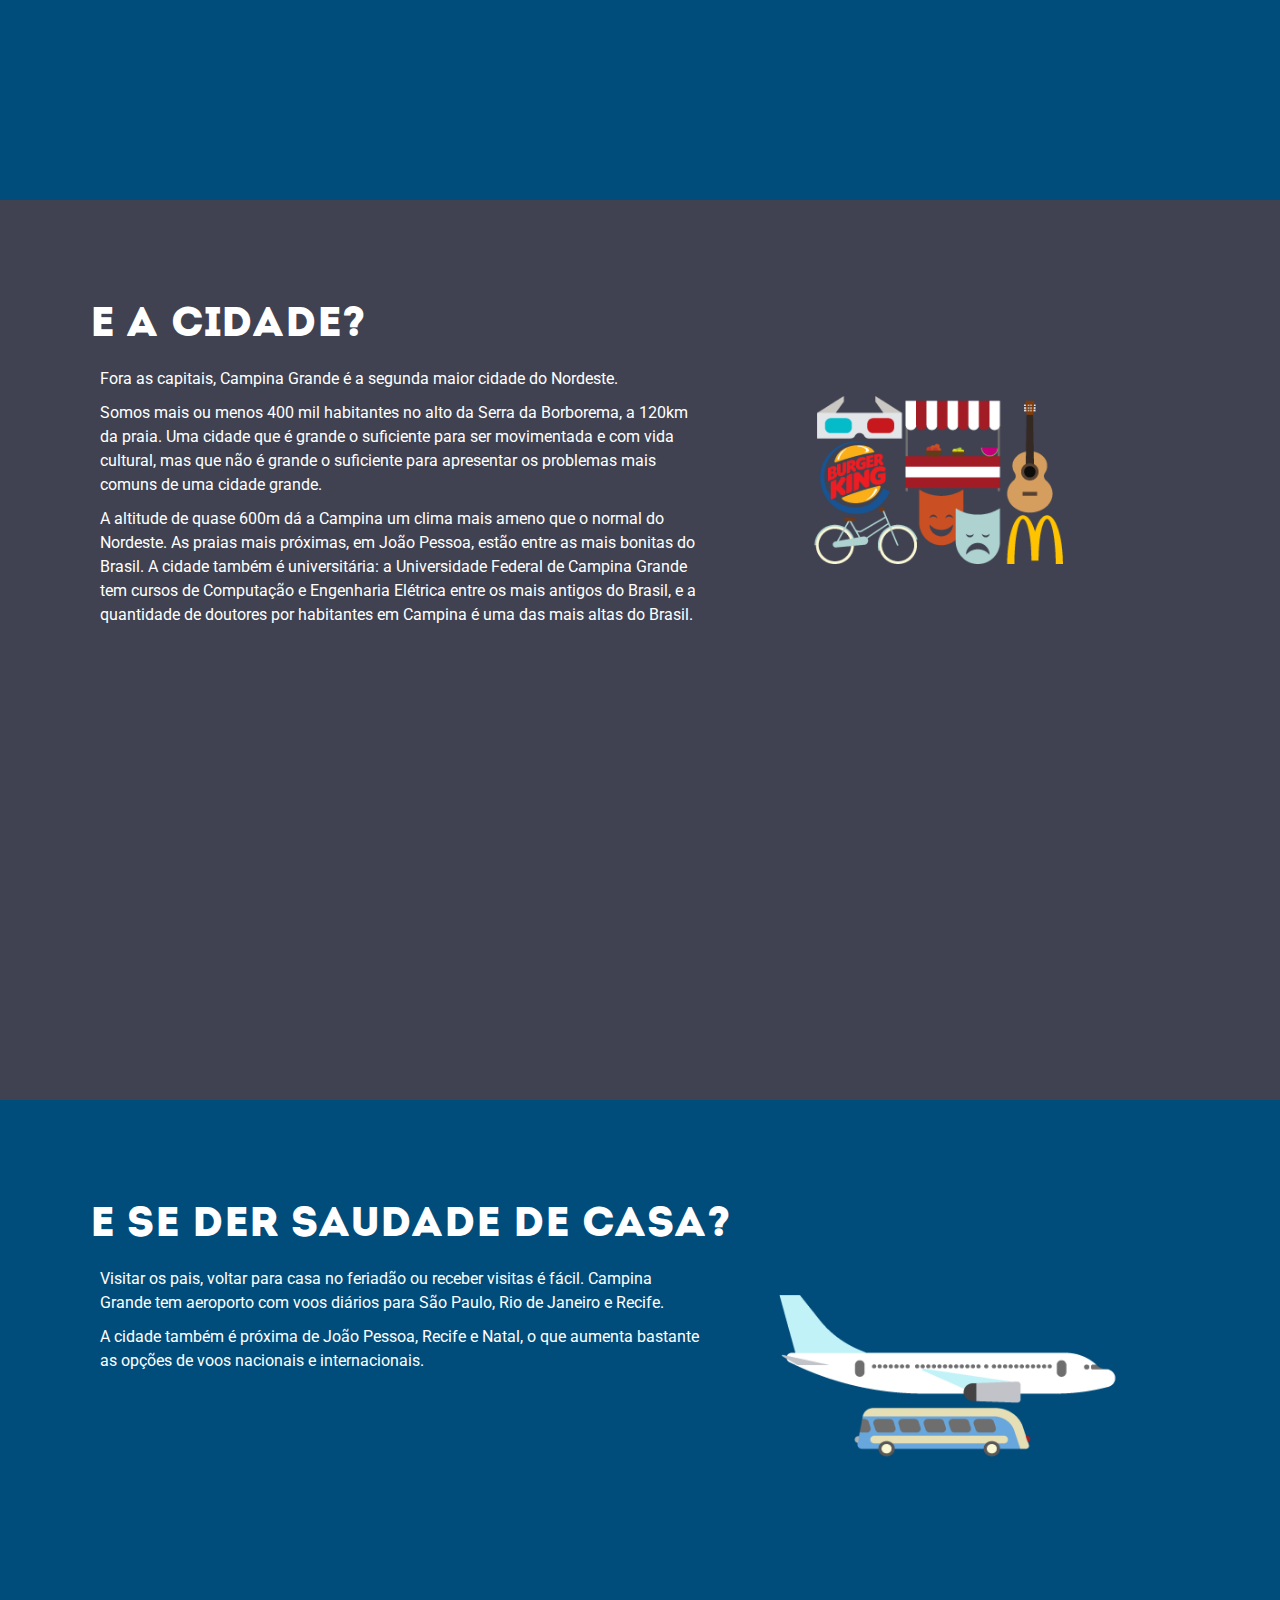
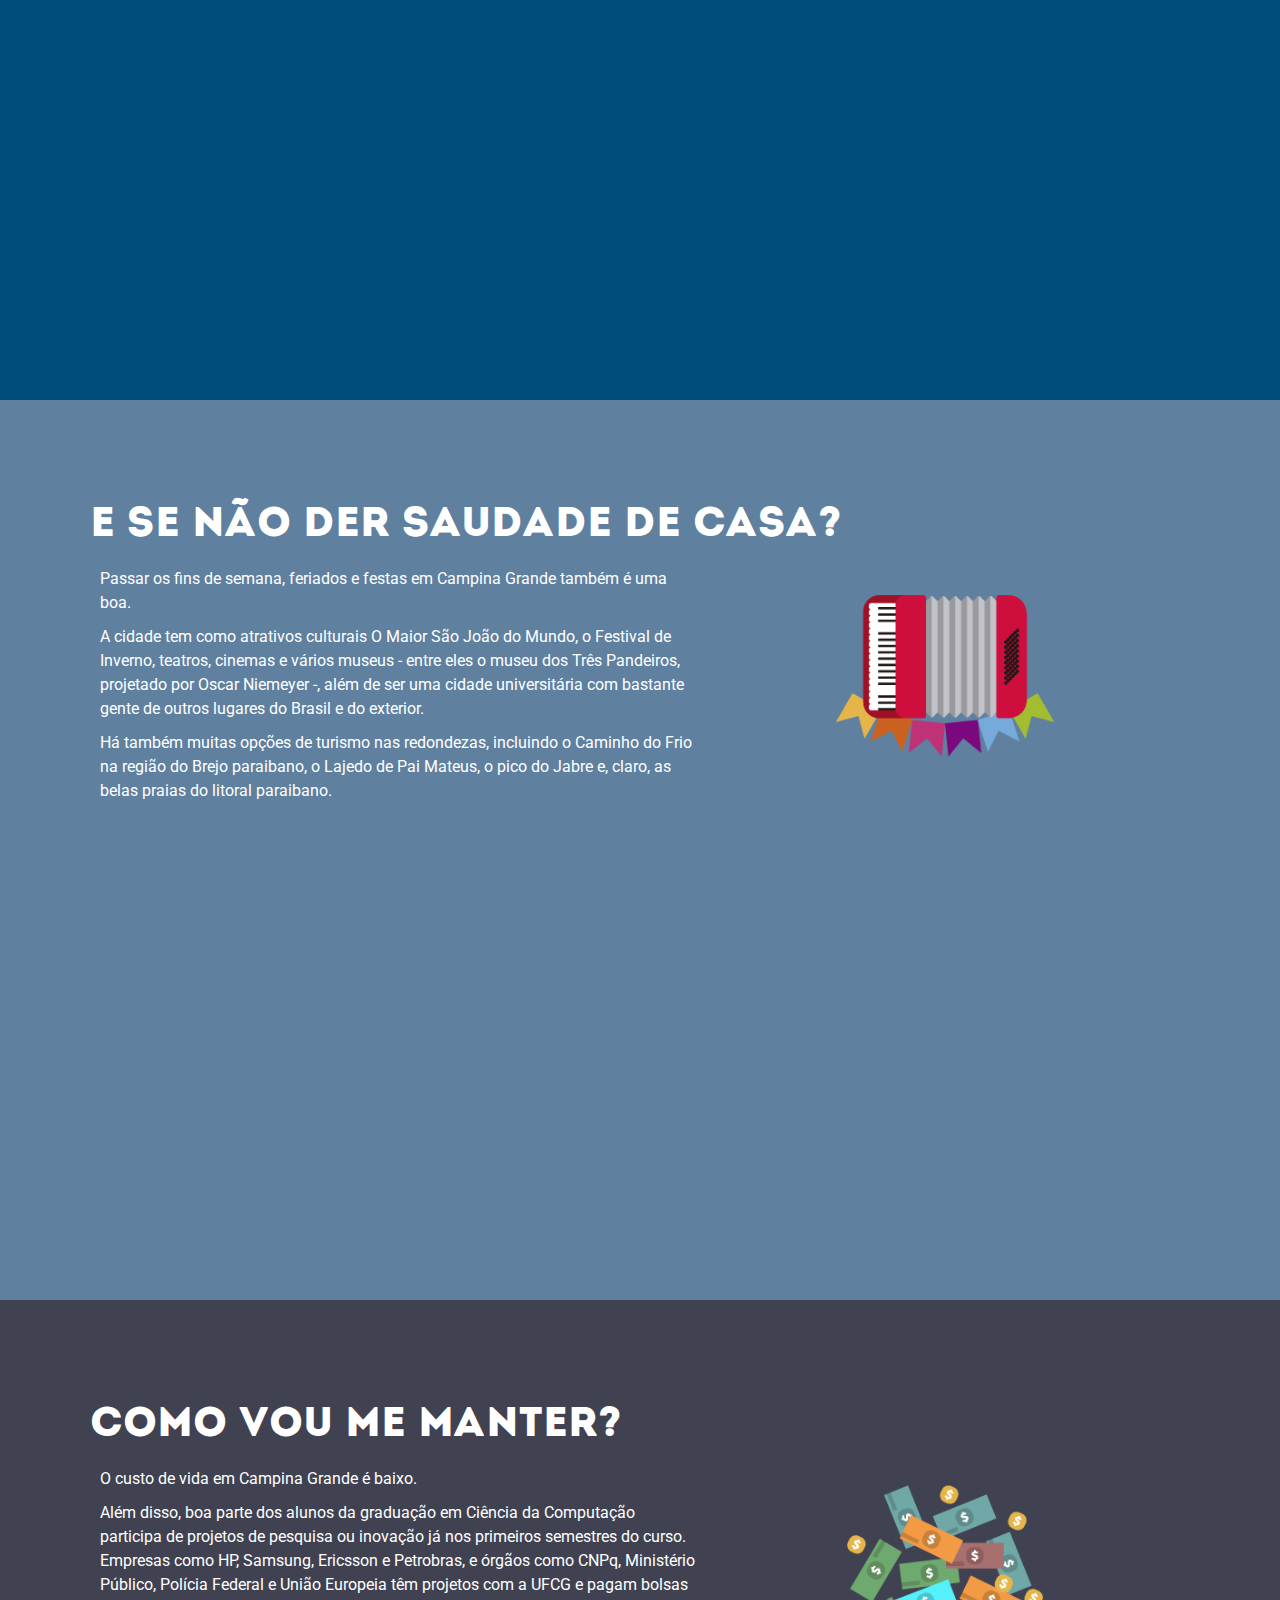
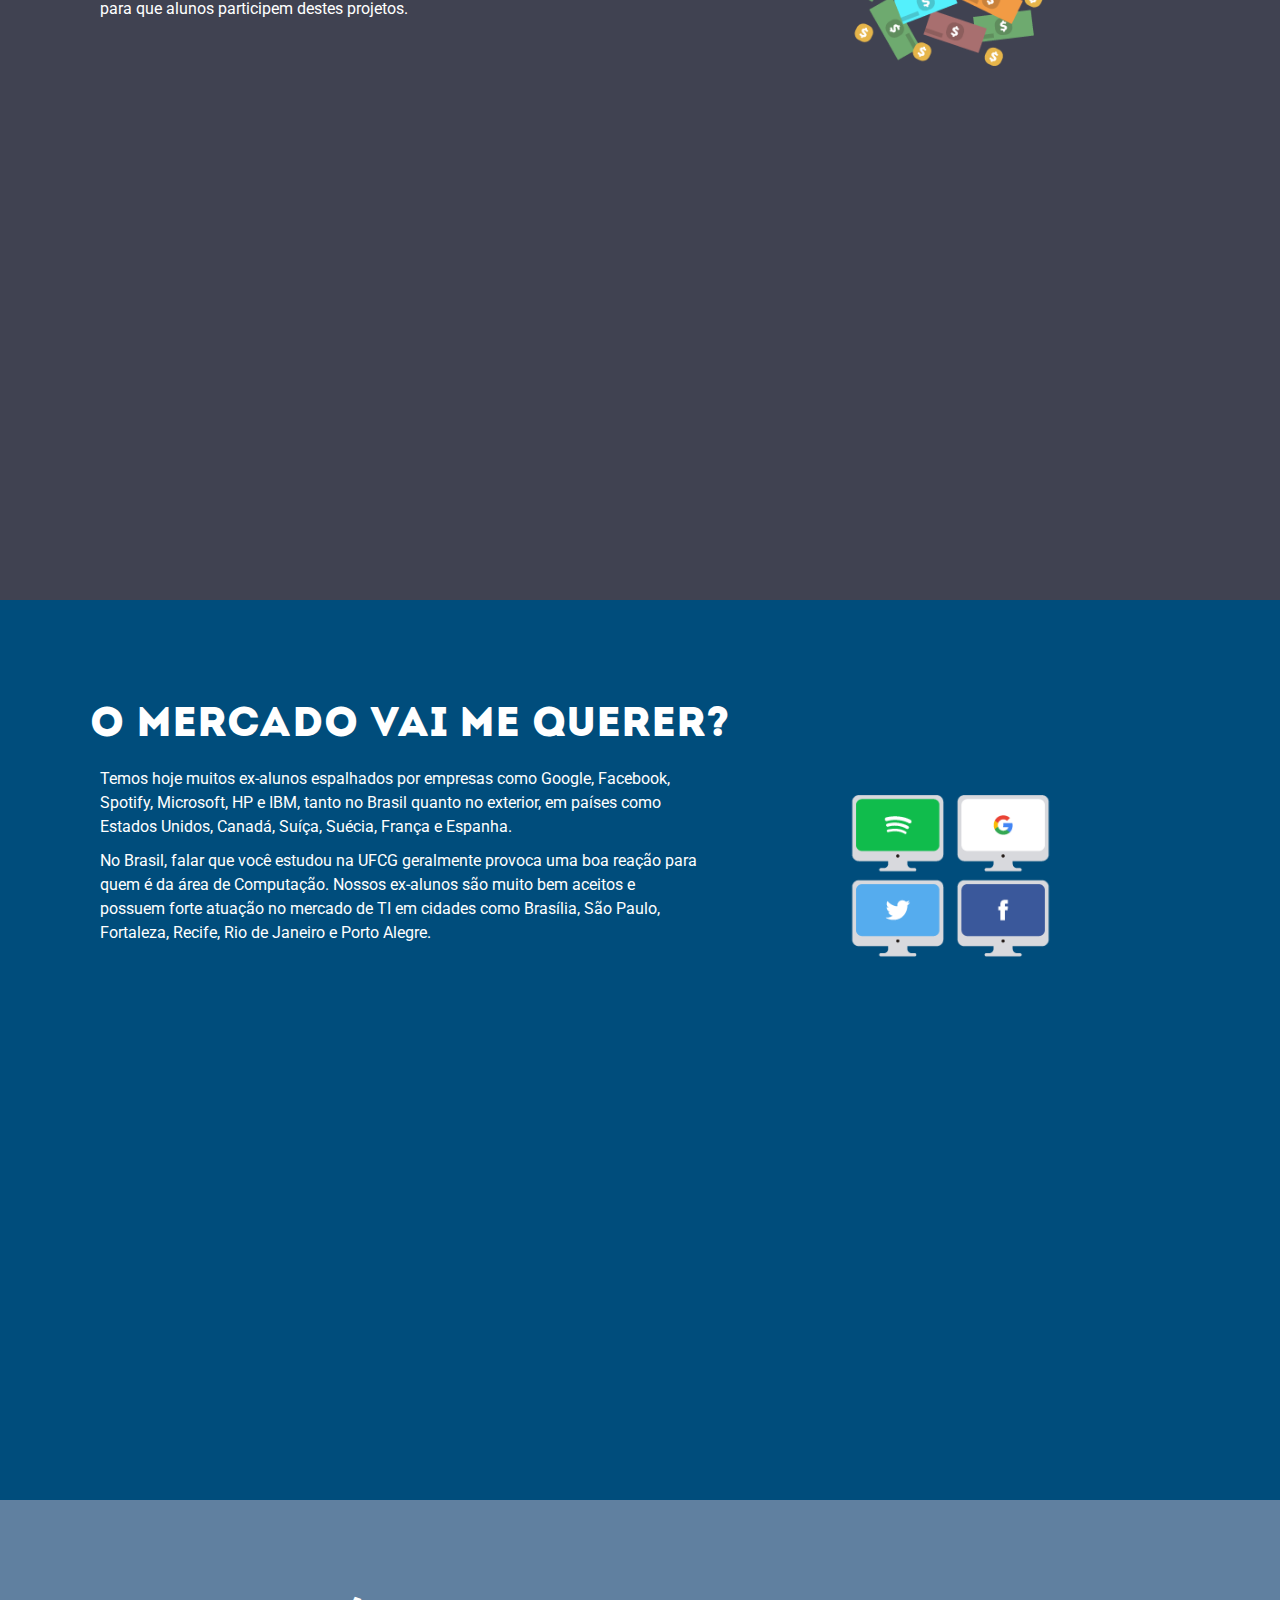
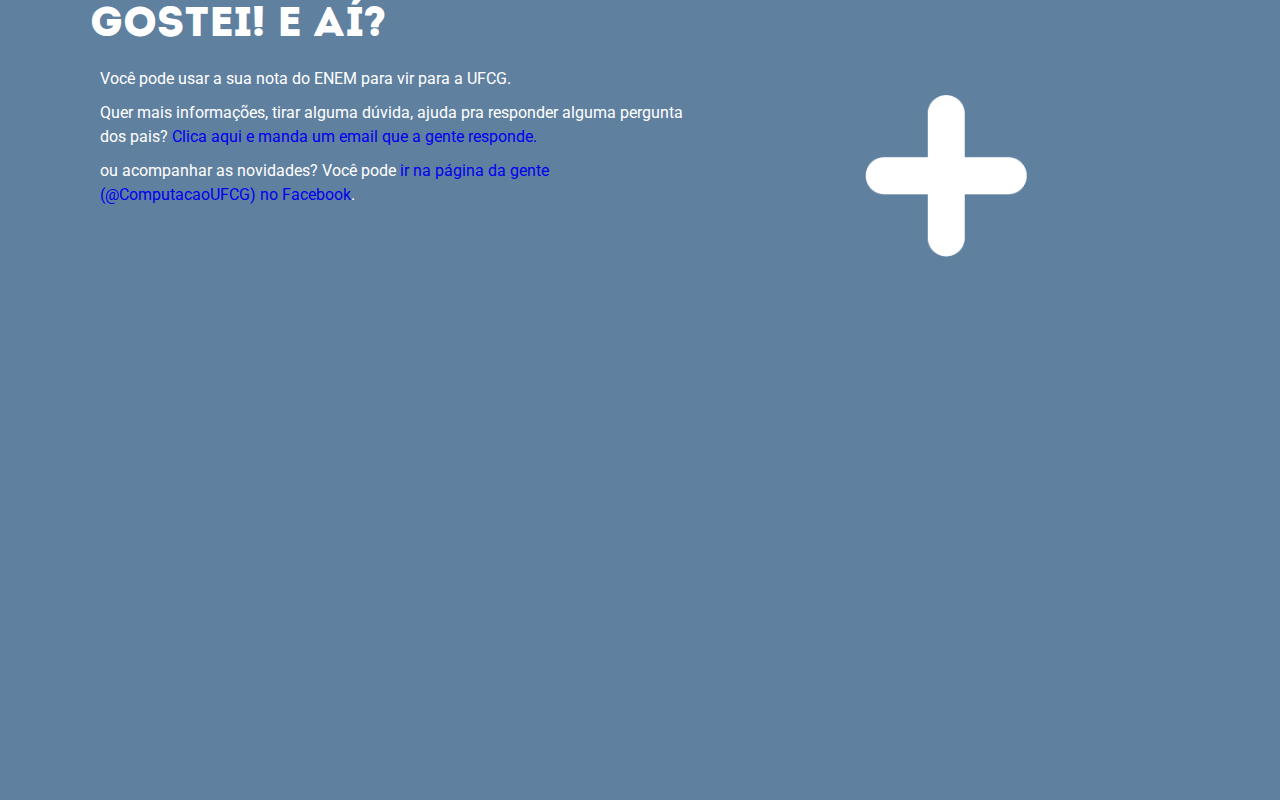
==== commit 74d4413e: "Texto final, mais fontes" ====
--- a/index.html
+++ b/index.html
@@ -24,12 +24,12 @@
 	<nav class="menu">
 		<ul>
 		<li><a href="index.html#curso"><img src="images/curso-e-bom.png" alt="O curso é bom"> <h2>O Curso é bom?</h2></a></li>
-		<li class="gray"><a href="index.html#cidade"><img src="images/e-a-cidade.png" alt="E a cidade?"> <h2>E a cidade?</h2></li>
-		<li><a href="index.html#saudade"><img src="images/saudade-de-casa.png" alt="E se der saudade de casa"> <h2>E se der saudade?</h2></li>
-		<li class="blue"><a href="index.html#sem-saudade"><img src="images/e-se-nao-der.png" alt="E se não der"> <h2>E se não der?</h2></li>
-		<li class="gray"><a href="index.html#me-manter"><img src="images/como-me-manter.png" alt="Como me manter?"> <h2>Como me manter?</h2></li>
-		<li><a href="index.html#mercado"><img src="images/e-o-mercado.png" alt="E o mercado vai me ver?"> <h2>E o mercado?</h2></li>
-		<li class="blue"><a href="index.html#gostei"><img src="images/gostei-e-agora.png" alt="Gostei, e agora?"> <h2>Gostei, e agora?</h2></li>
+		<li class="gray"><a href="index.html#cidade"><img src="images/e-a-cidade.png" alt="E a cidade?"> <h2>E a cidade?</h2></a></li>
+		<li><a href="index.html#saudade"><img src="images/saudade-de-casa.png" alt="E se der saudade de casa"> <h2>E se der saudade?</h2></a></li>
+		<li class="blue"><a href="index.html#sem-saudade"><img src="images/e-se-nao-der.png" alt="E se não der"> <h2>E se não der?</h2></a></li>
+		<li class="gray"><a href="index.html#me-manter"><img src="images/como-me-manter.png" alt="Como me manter?"> <h2>Como me manter?</h2></a></li>
+		<li><a href="index.html#mercado"><img src="images/e-o-mercado.png" alt="E o mercado vai me ver?"> <h2>E o mercado?</h2></a></li>
+		<li class="blue"><a href="index.html#gostei"><img src="images/gostei-e-agora.png" alt="Gostei, e agora?"> <h2>Gostei, e agora?</h2></a></li>
 		</ul>
 	</nav>
 </section> <!-- fim da section home -->
@@ -121,9 +121,10 @@
 		<h1>Gostei! E aí?</h1>
 		<article class="text">
 		<p>Você pode usar a sua nota do ENEM para vir para a UFCG.</p>
-		<p>Quer mais informações, ou acompanhar as novidades? <b>Você pode</b>
-			<a href="https://www.facebook.com/ComputacaoUFCG/">ir na página da gente (@ComputacaoUFCG) no Facebook</a> ou
-			<a href="mailto:vempraufcg@computacao.ufcg.edu.br">ou clicar aqui para mandar um email</a>.</p>
+		<p>Quer mais informações, tirar alguma dúvida, ajuda pra responder alguma pergunta dos pais?
+				<a href="mailto:vempraufcg@computacao.ufcg.edu.br">Clica aqui e manda um email que a gente responde.</a>
+			<p>ou acompanhar as novidades? <b>Você pode</b>
+			<a href="https://www.facebook.com/ComputacaoUFCG/">ir na página da gente (@ComputacaoUFCG) no Facebook</a>.</p>
 		</article>
 		<figure class="img-text">
 			<img src="images/gostei-e-agora.png" alt="">
--- a/style.css
+++ b/style.css
@@ -43,7 +43,7 @@
   margin-bottom: 10px; }
 
 a {
-  color: #ffffff;
+  /*color: #ffffff;*/
 }
 
 .content {
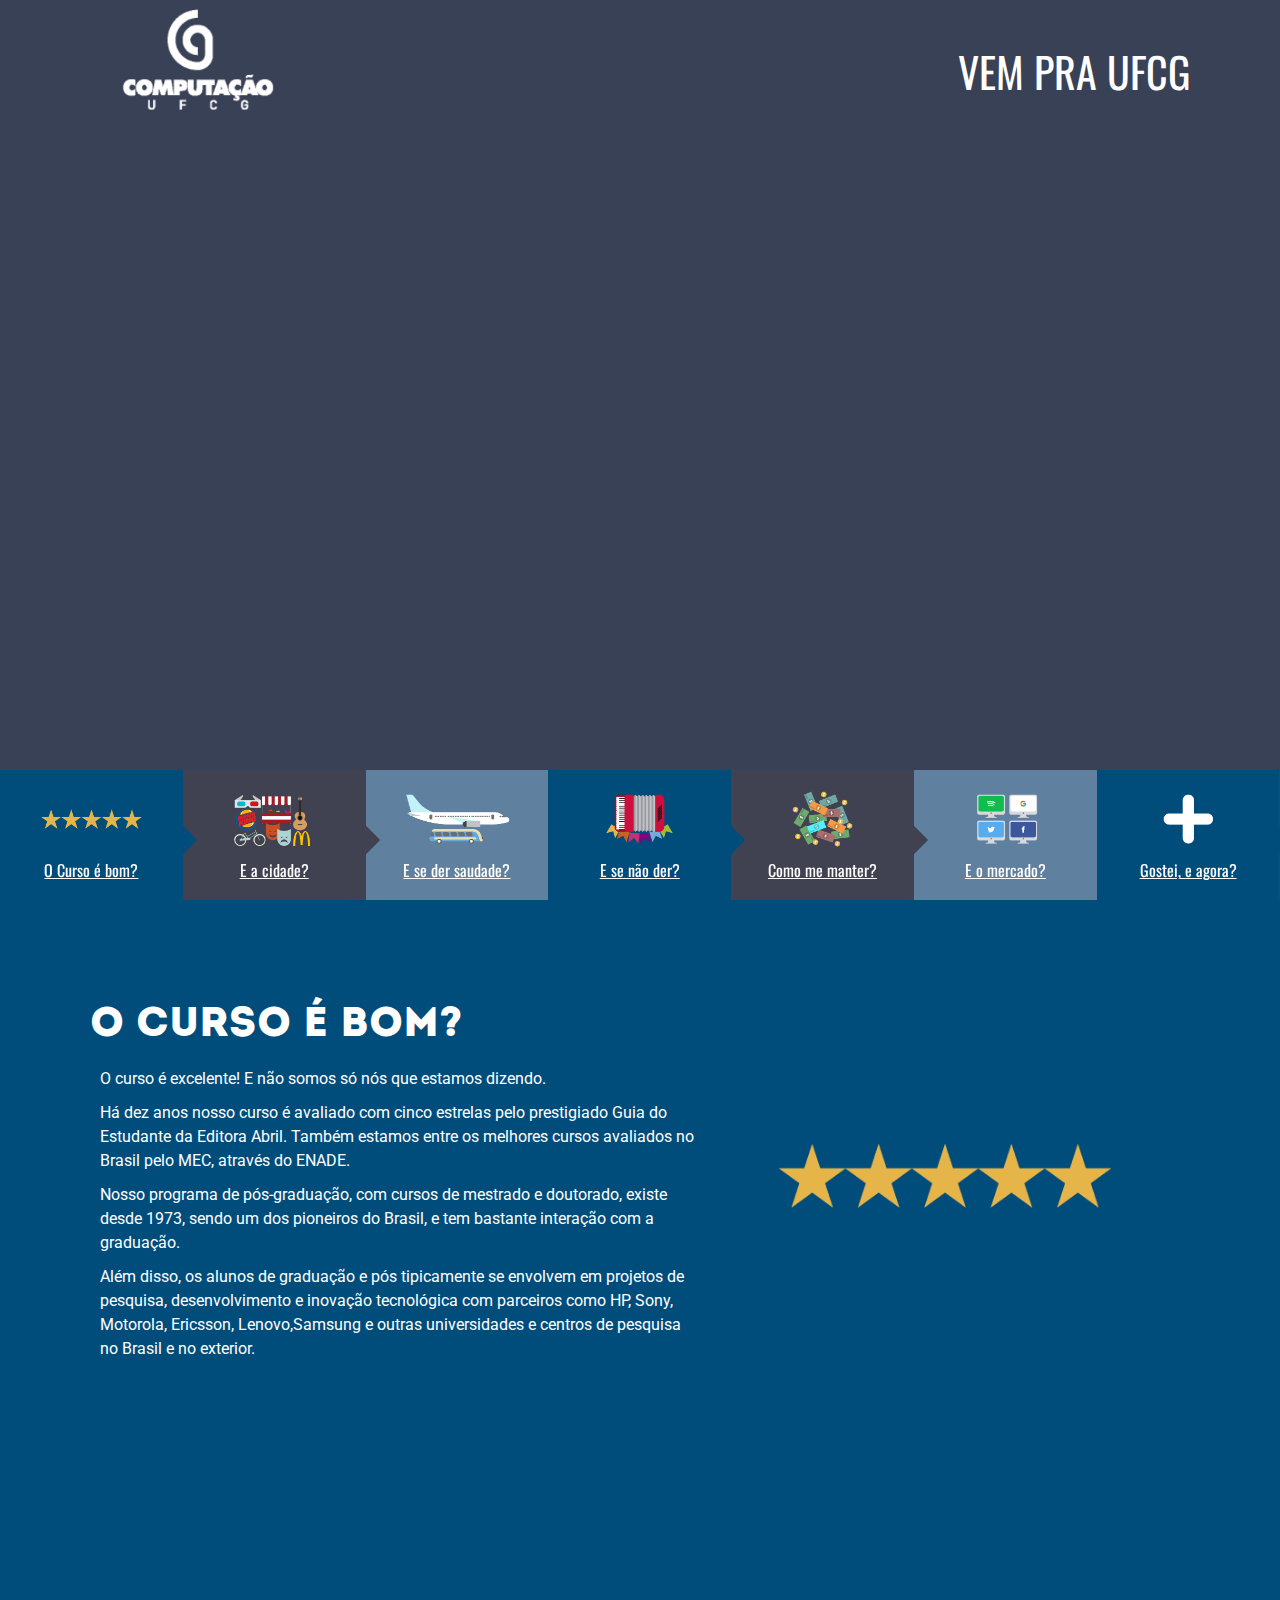
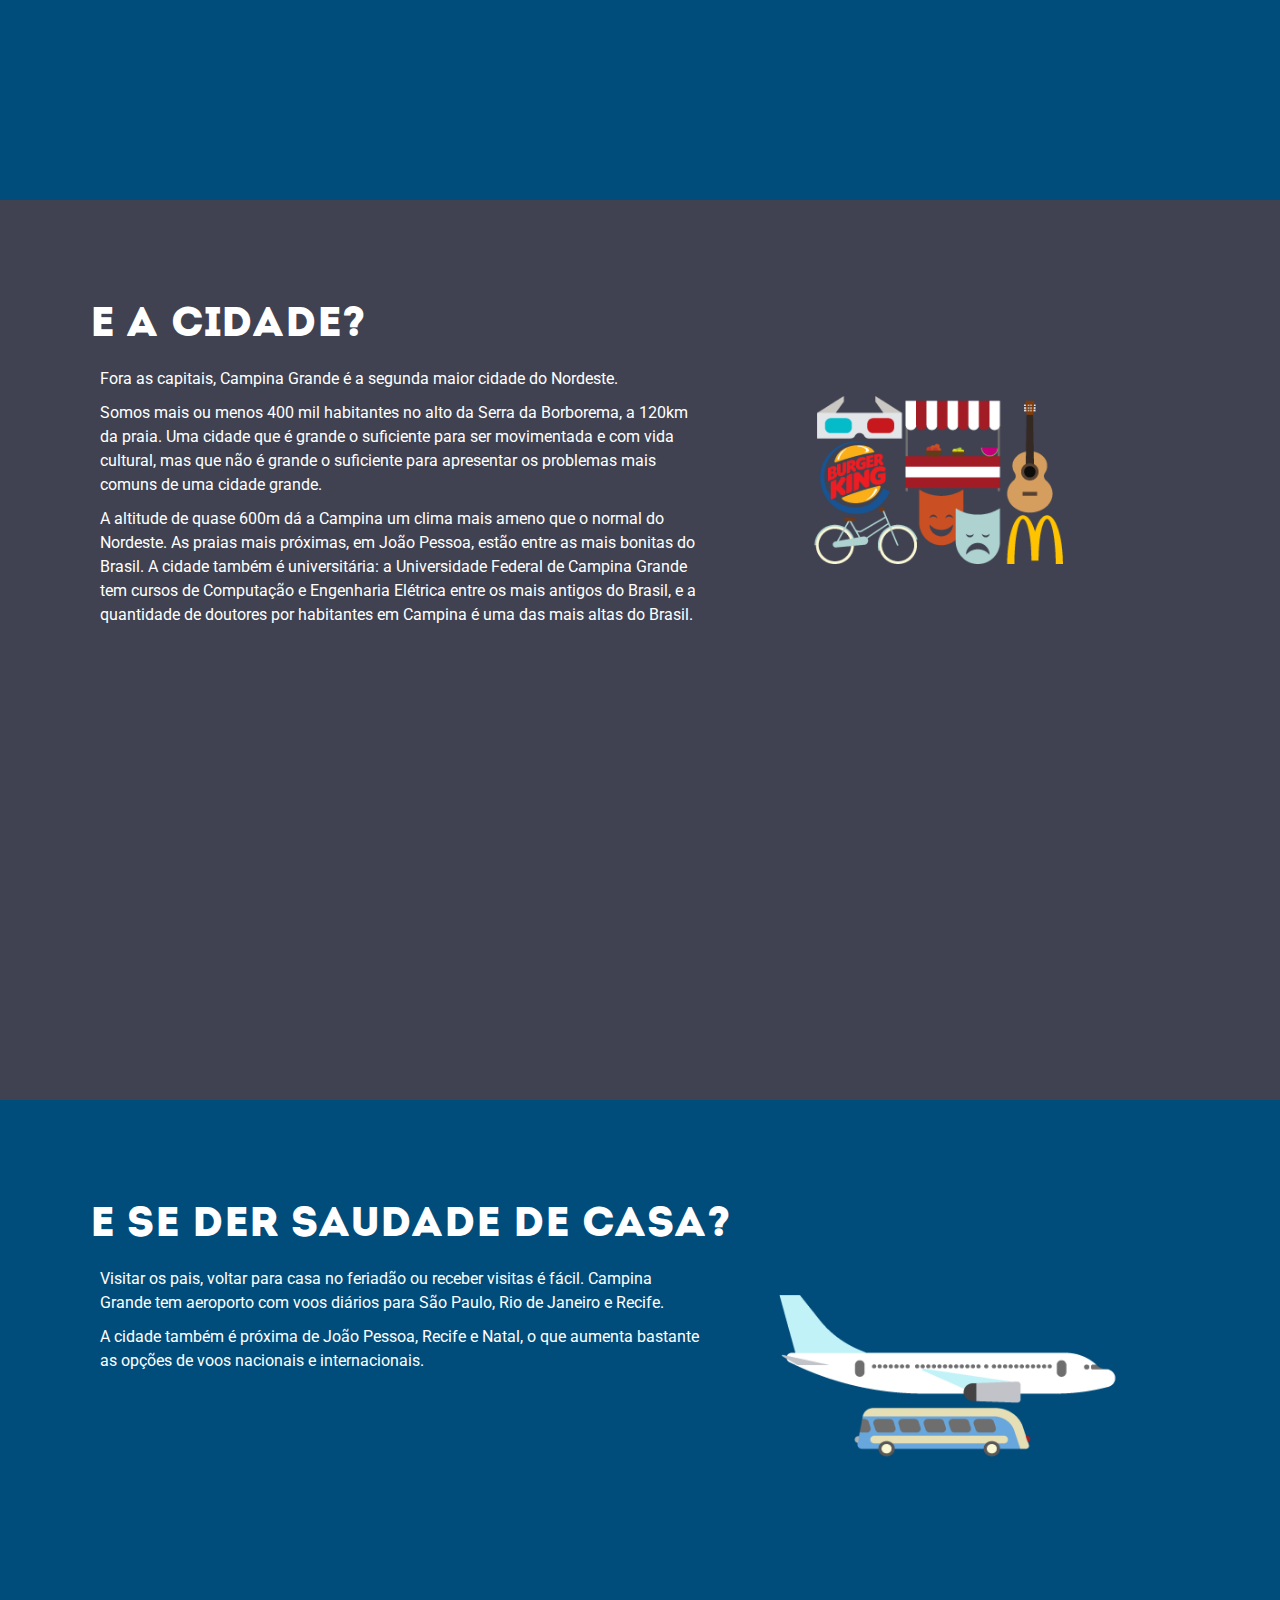
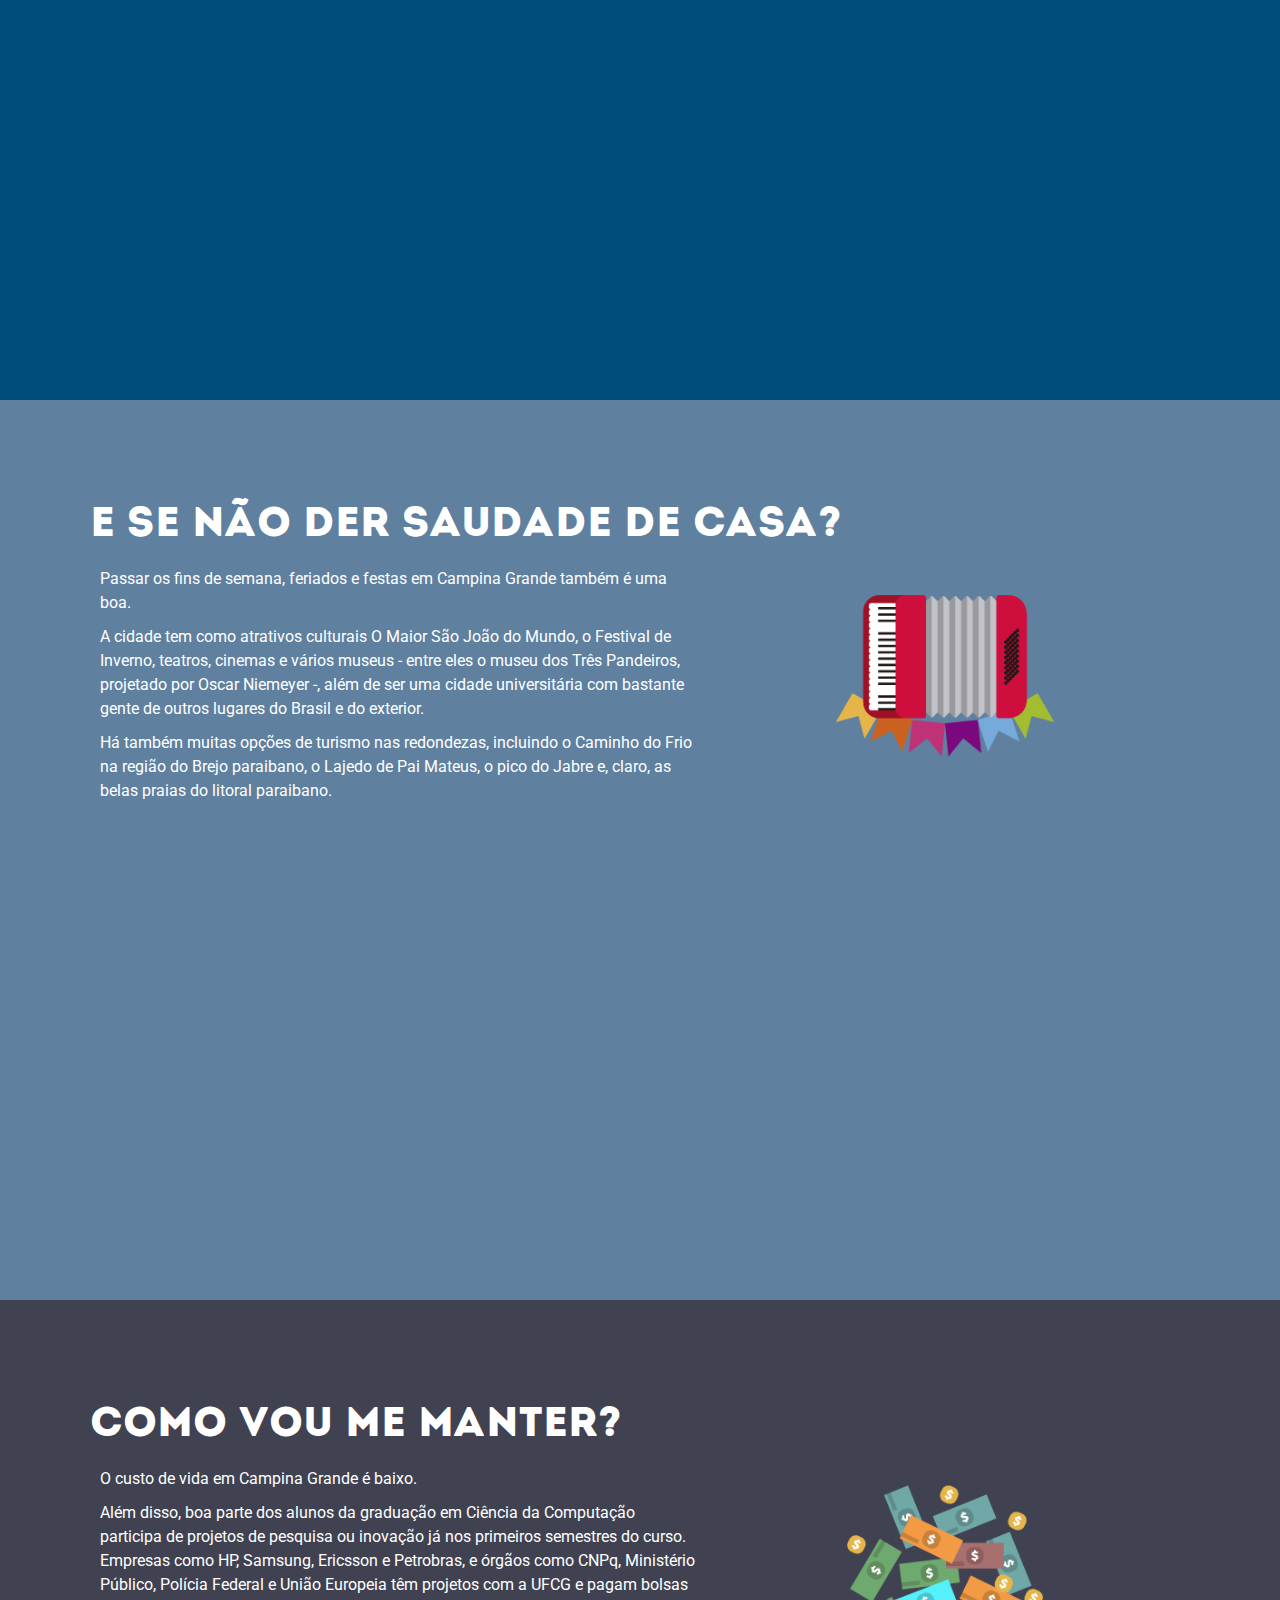
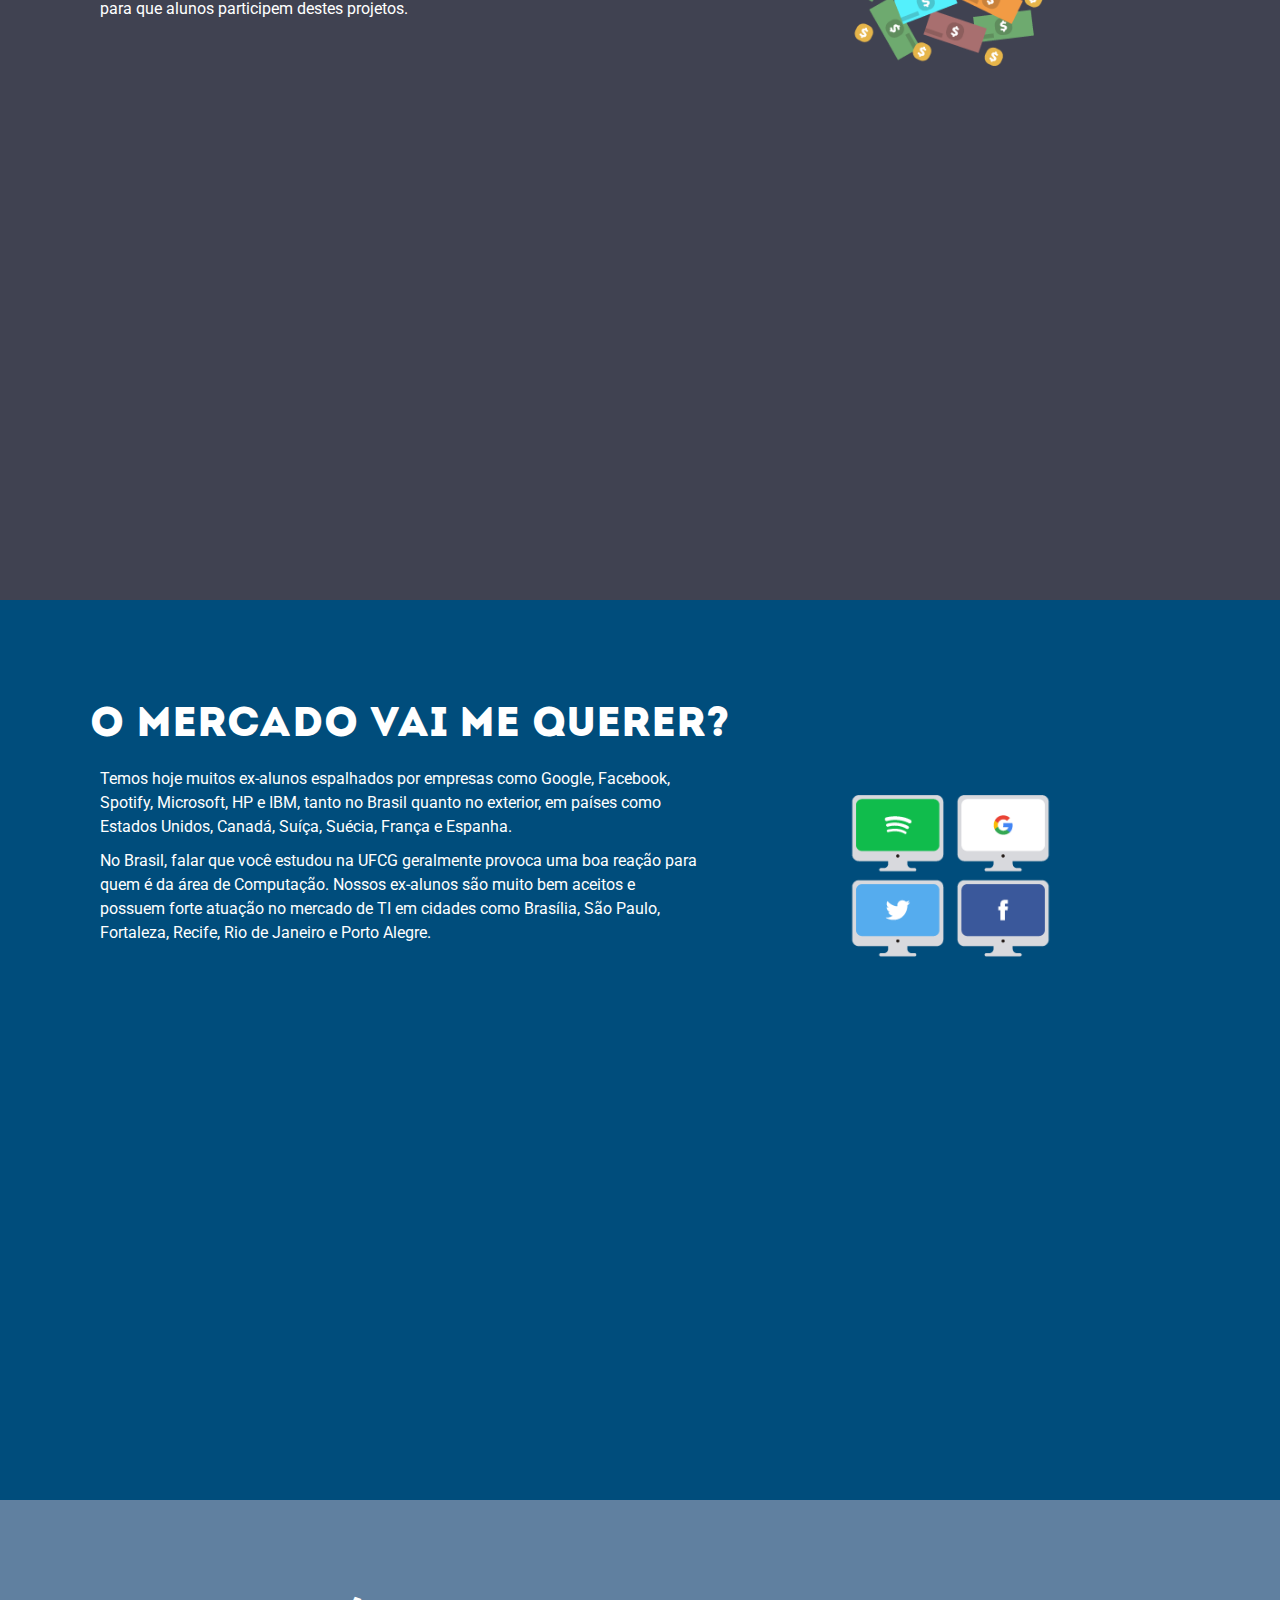
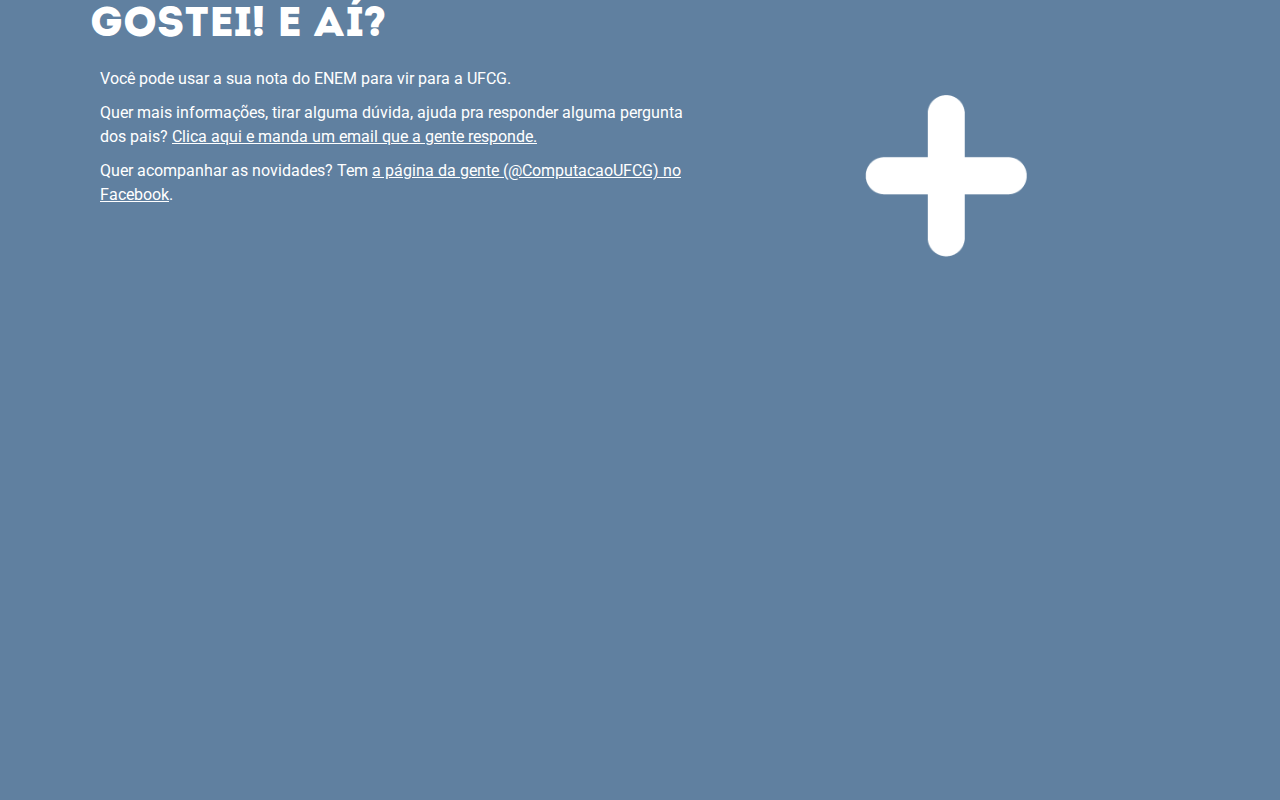
==== commit ed8e2b09: "Typo e css dos links" ====
--- a/index.html
+++ b/index.html
@@ -123,8 +123,8 @@
 		<p>Você pode usar a sua nota do ENEM para vir para a UFCG.</p>
 		<p>Quer mais informações, tirar alguma dúvida, ajuda pra responder alguma pergunta dos pais?
 				<a href="mailto:vempraufcg@computacao.ufcg.edu.br">Clica aqui e manda um email que a gente responde.</a>
-			<p>ou acompanhar as novidades? <b>Você pode</b>
-			<a href="https://www.facebook.com/ComputacaoUFCG/">ir na página da gente (@ComputacaoUFCG) no Facebook</a>.</p>
+			<p>Quer acompanhar as novidades? Tem 
+			<a href="https://www.facebook.com/ComputacaoUFCG/">a página da gente (@ComputacaoUFCG) no Facebook</a>.</p>
 		</article>
 		<figure class="img-text">
 			<img src="images/gostei-e-agora.png" alt="">
--- a/style.css
+++ b/style.css
@@ -43,7 +43,8 @@
   margin-bottom: 10px; }
 
 a {
-  /*color: #ffffff;*/
+  color: #ffffff;
+  text-decoration: underline;
 }
 
 .content {
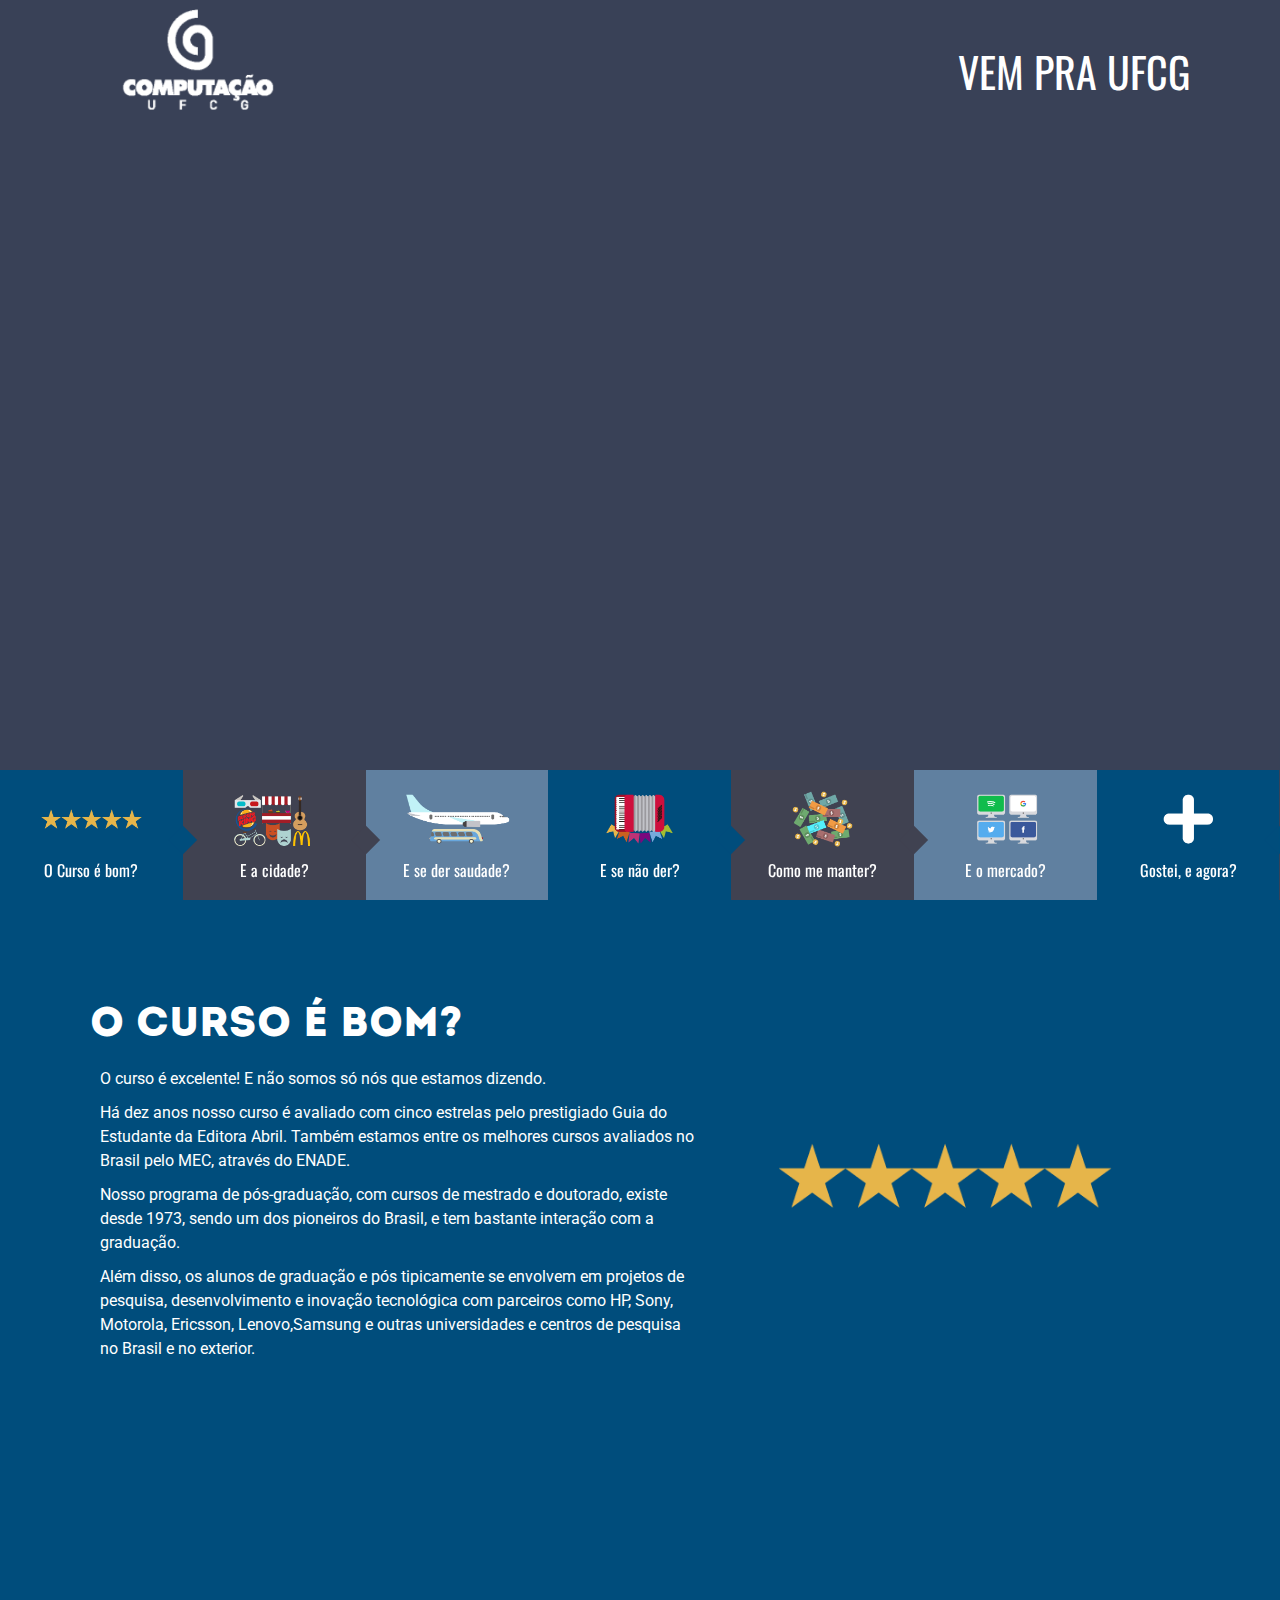
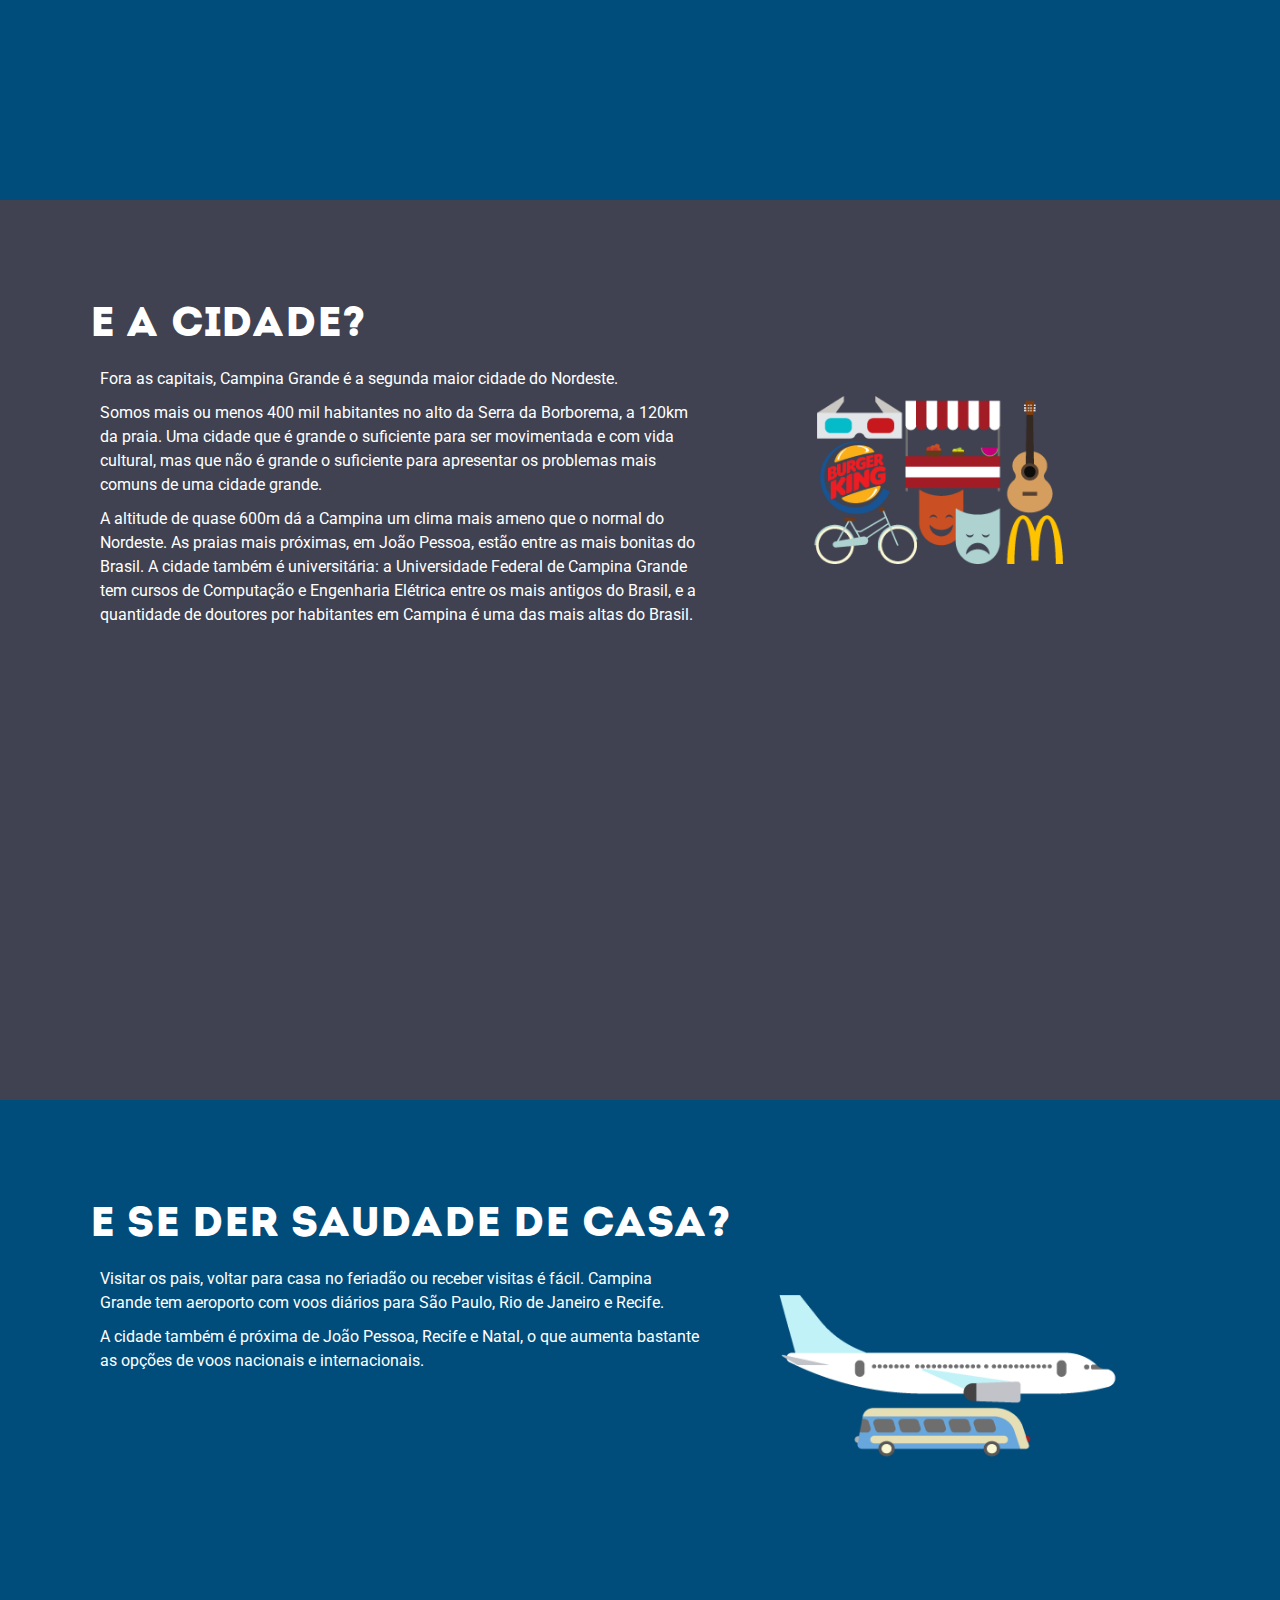
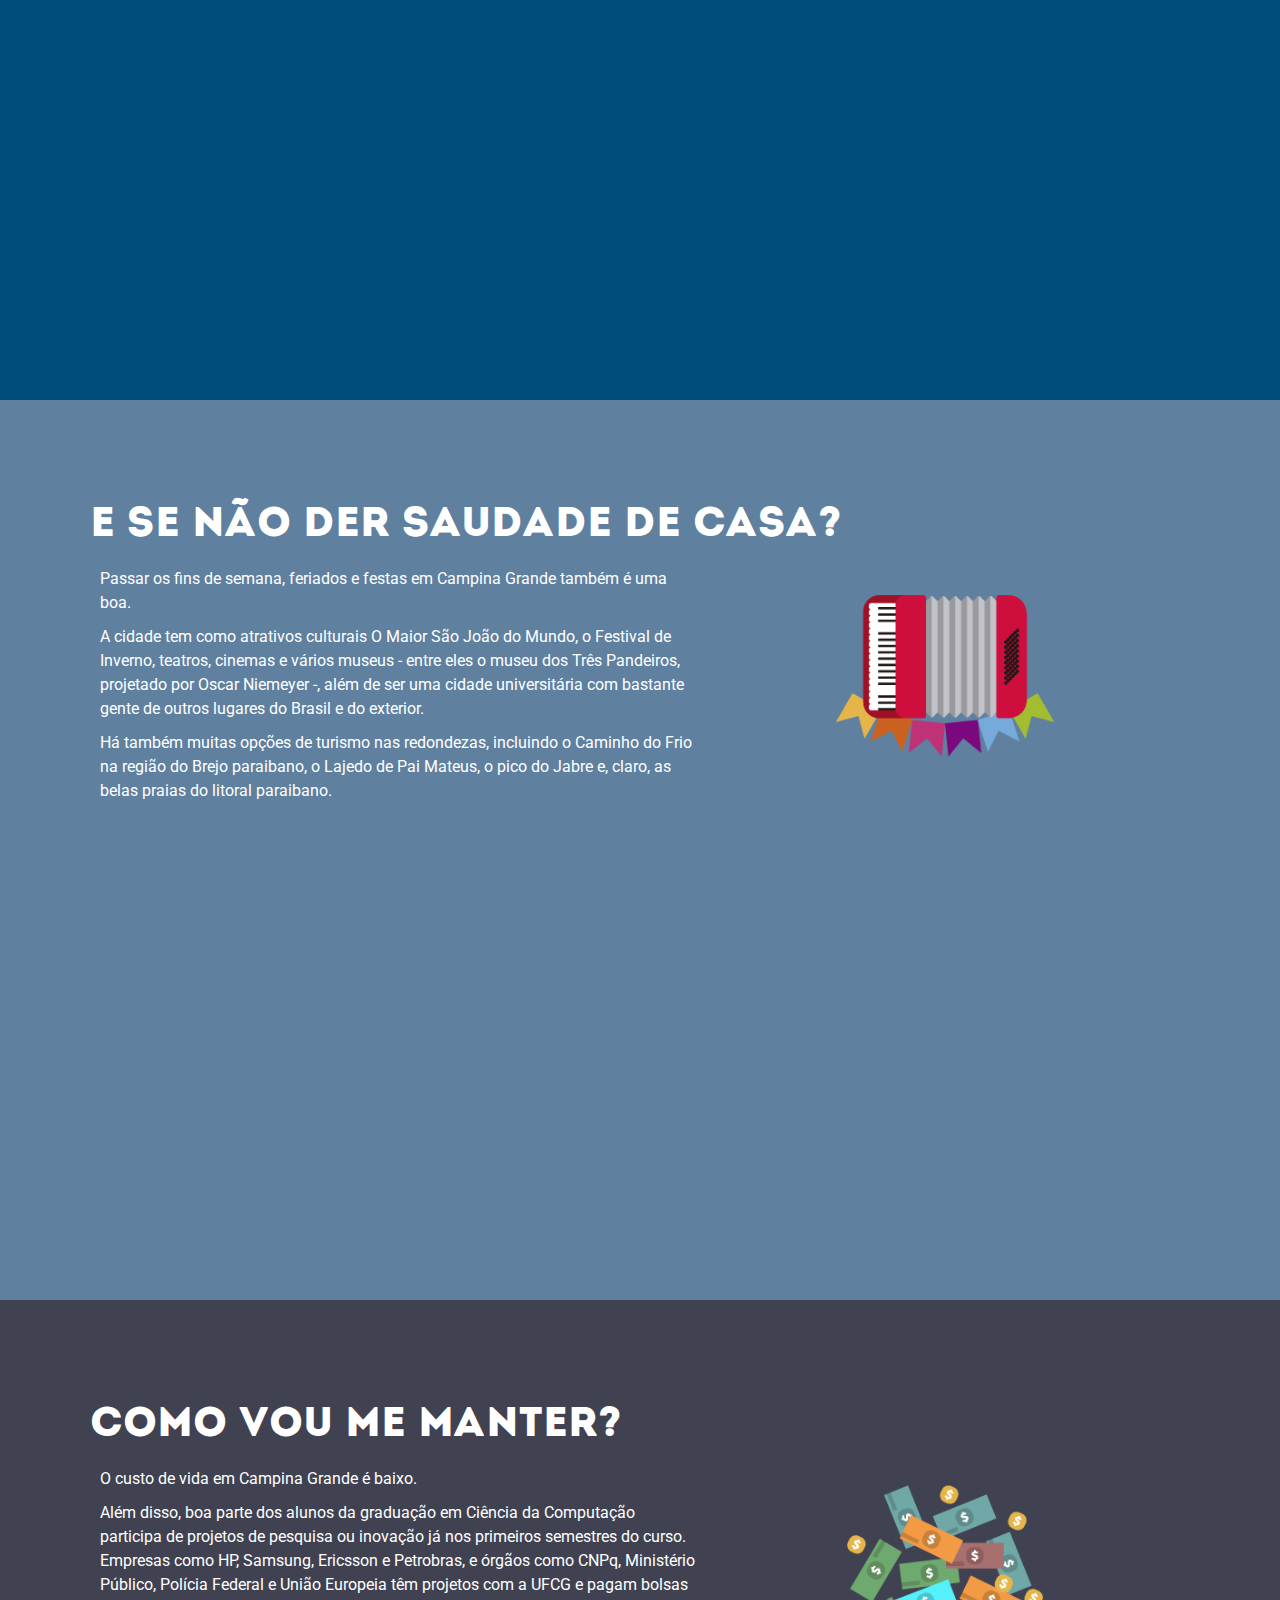
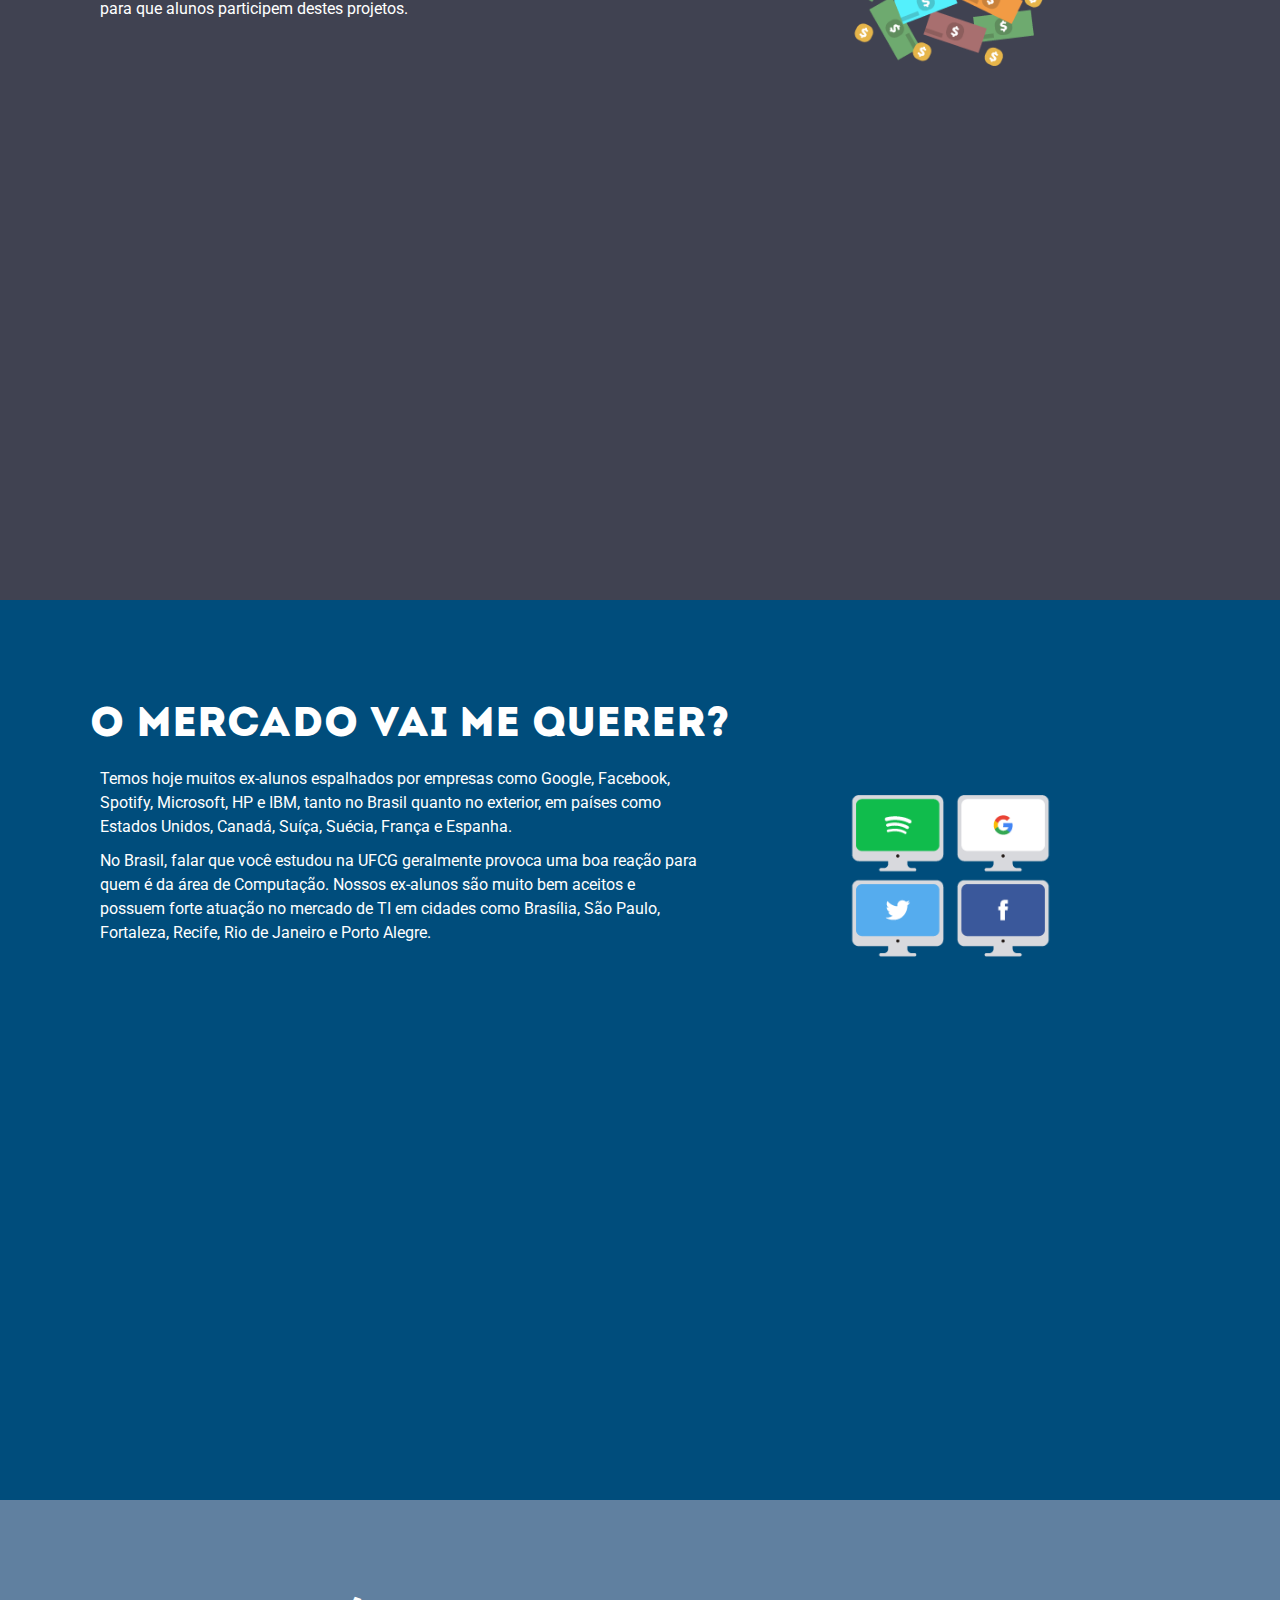
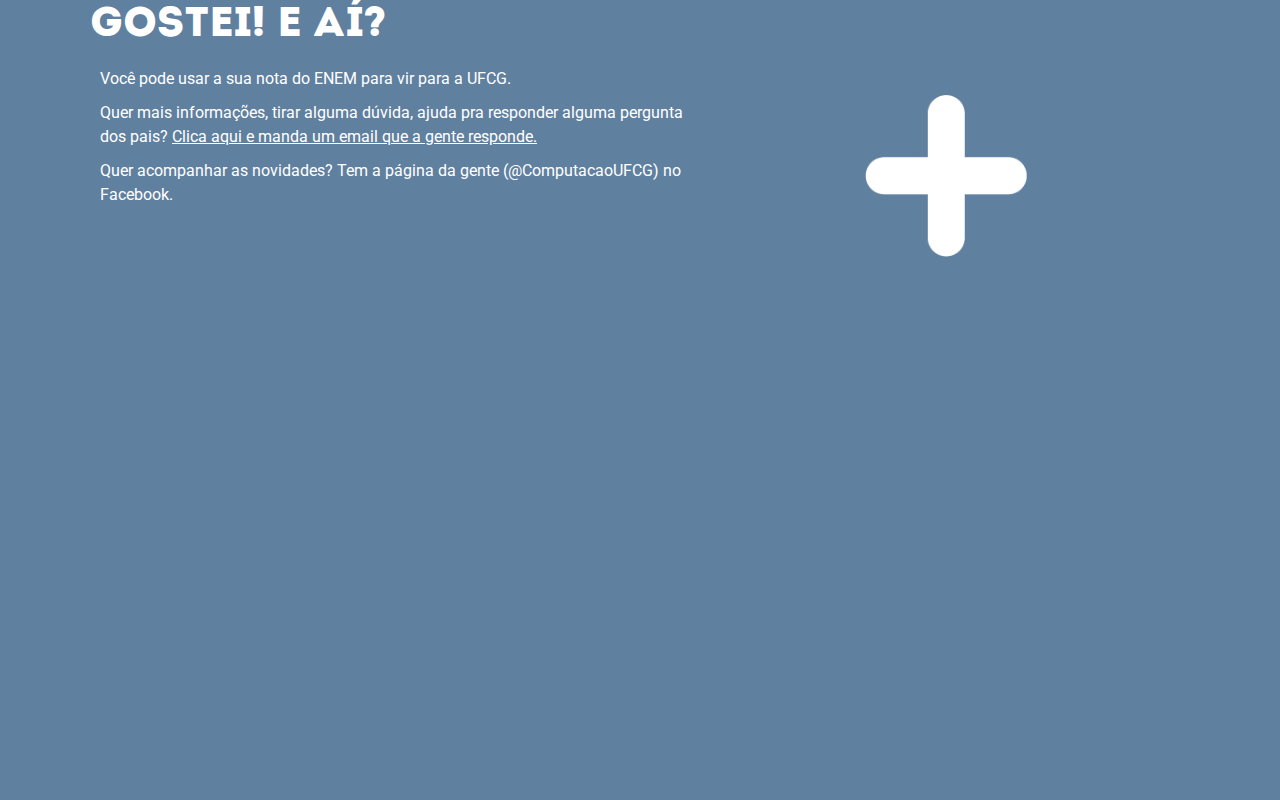
==== commit 05617719: "Mais css dos links" ====
--- a/index.html
+++ b/index.html
@@ -122,8 +122,8 @@
 		<article class="text">
 		<p>Você pode usar a sua nota do ENEM para vir para a UFCG.</p>
 		<p>Quer mais informações, tirar alguma dúvida, ajuda pra responder alguma pergunta dos pais?
-				<a href="mailto:vempraufcg@computacao.ufcg.edu.br">Clica aqui e manda um email que a gente responde.</a>
-			<p>Quer acompanhar as novidades? Tem 
+				<a href="mailto:vempraufcg@computacao.ufcg.edu.br" style="text-decoration: underline;">Clica aqui e manda um email que a gente responde.</a>
+			<p>Quer acompanhar as novidades? Tem
 			<a href="https://www.facebook.com/ComputacaoUFCG/">a página da gente (@ComputacaoUFCG) no Facebook</a>.</p>
 		</article>
 		<figure class="img-text">
--- a/style.css
+++ b/style.css
@@ -44,7 +44,6 @@
 
 a {
   color: #ffffff;
-  text-decoration: underline;
 }
 
 .content {
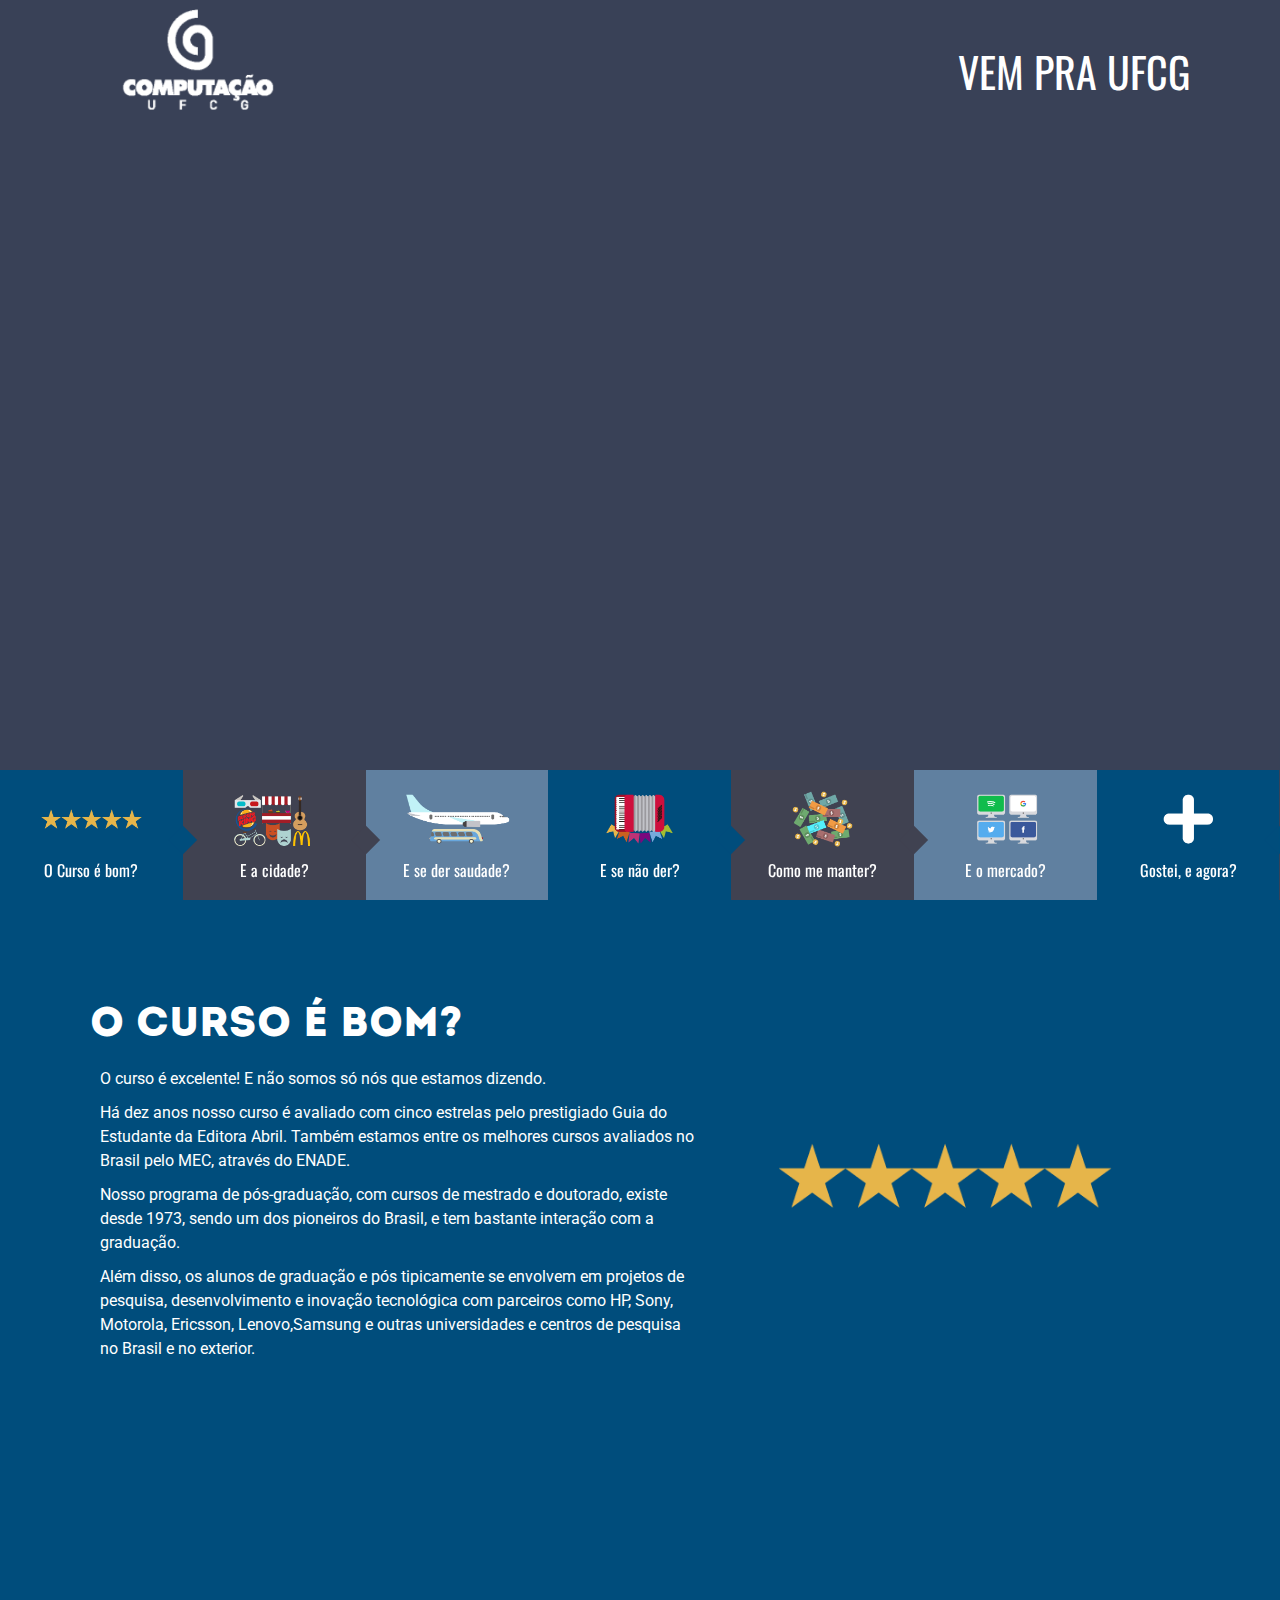
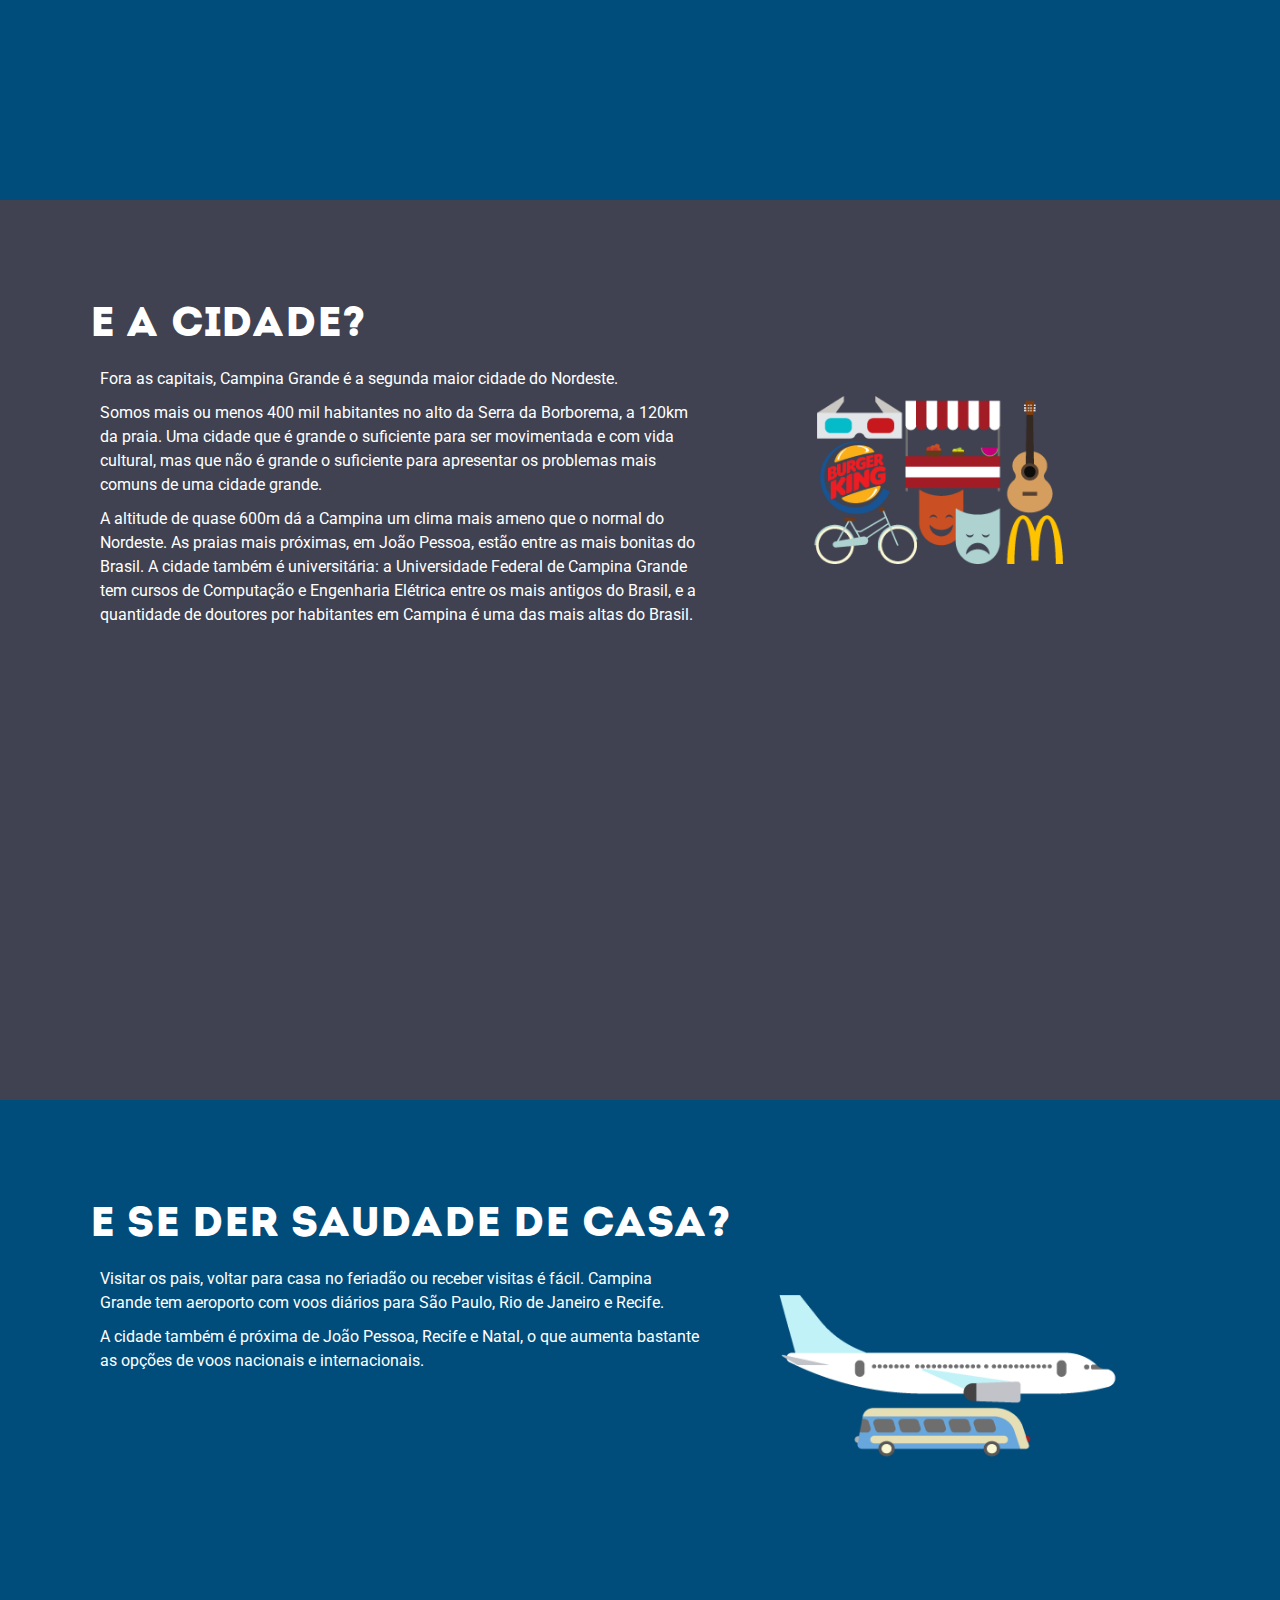
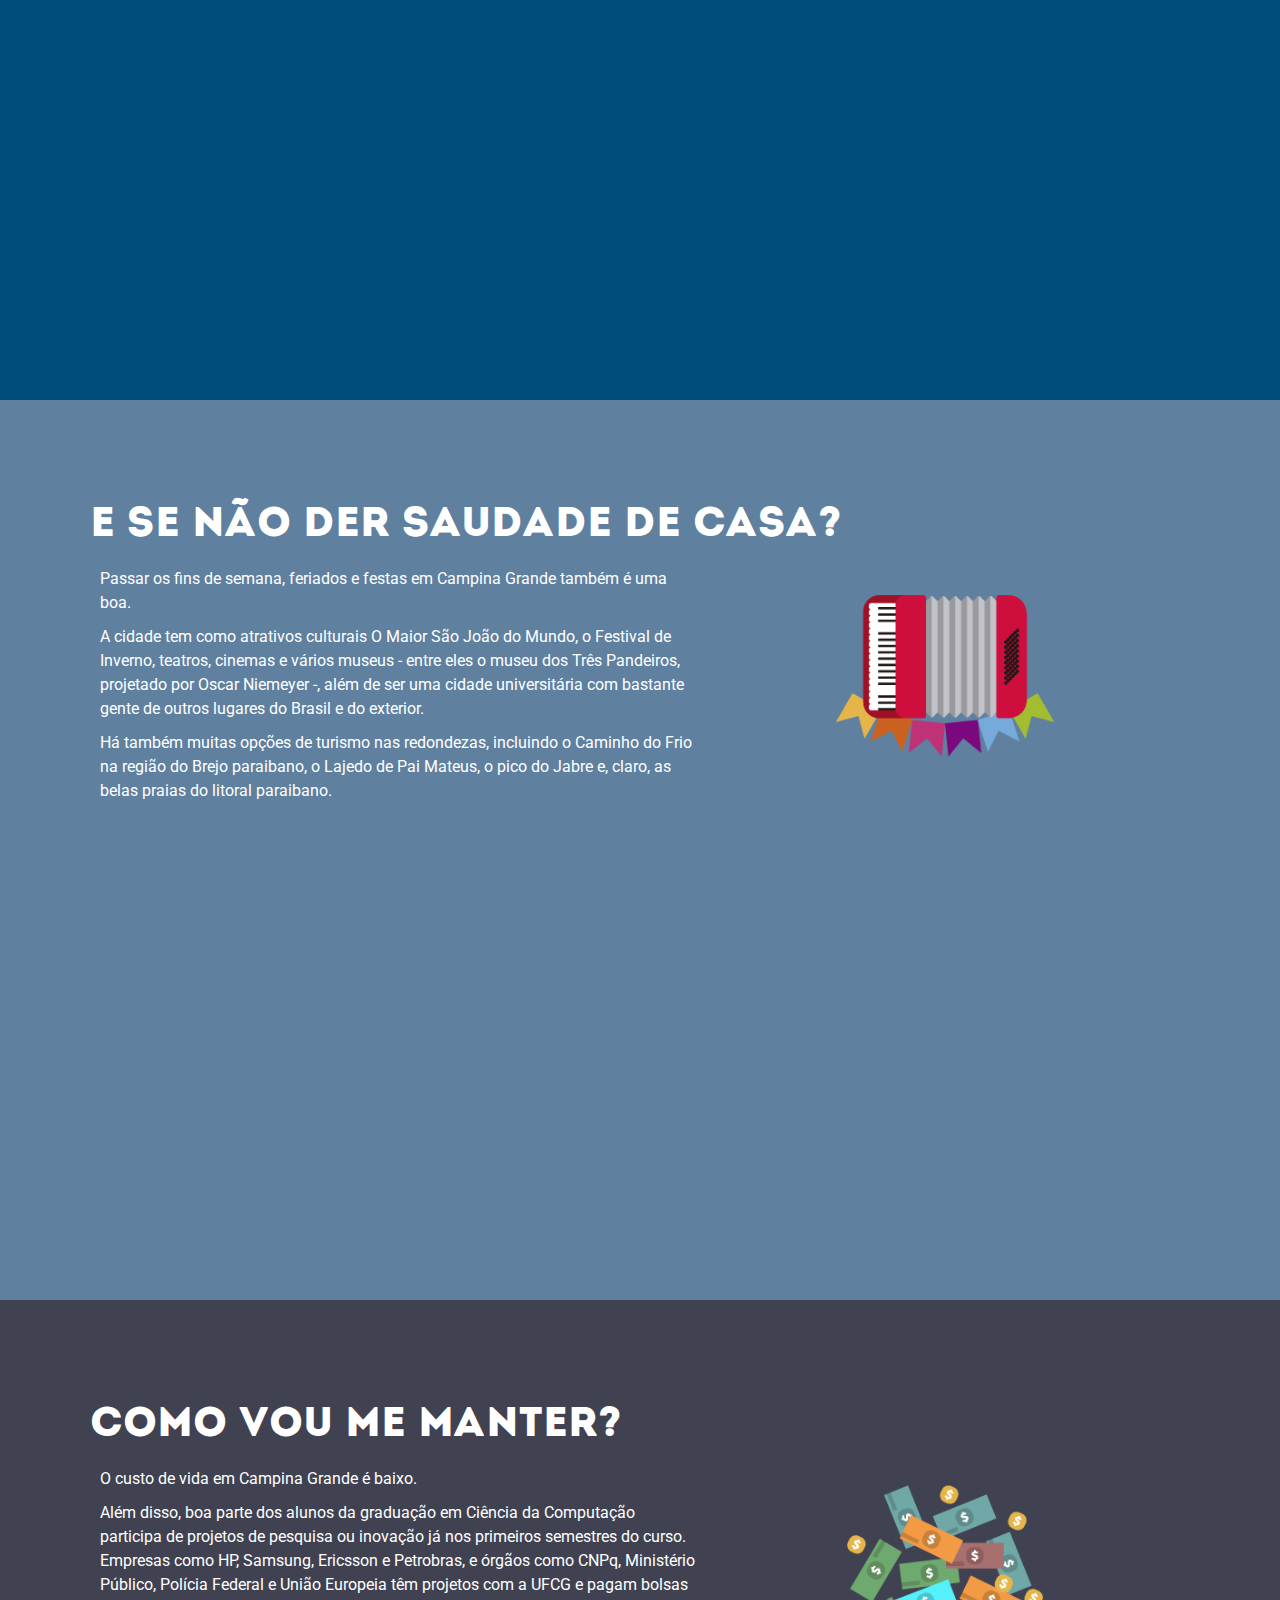
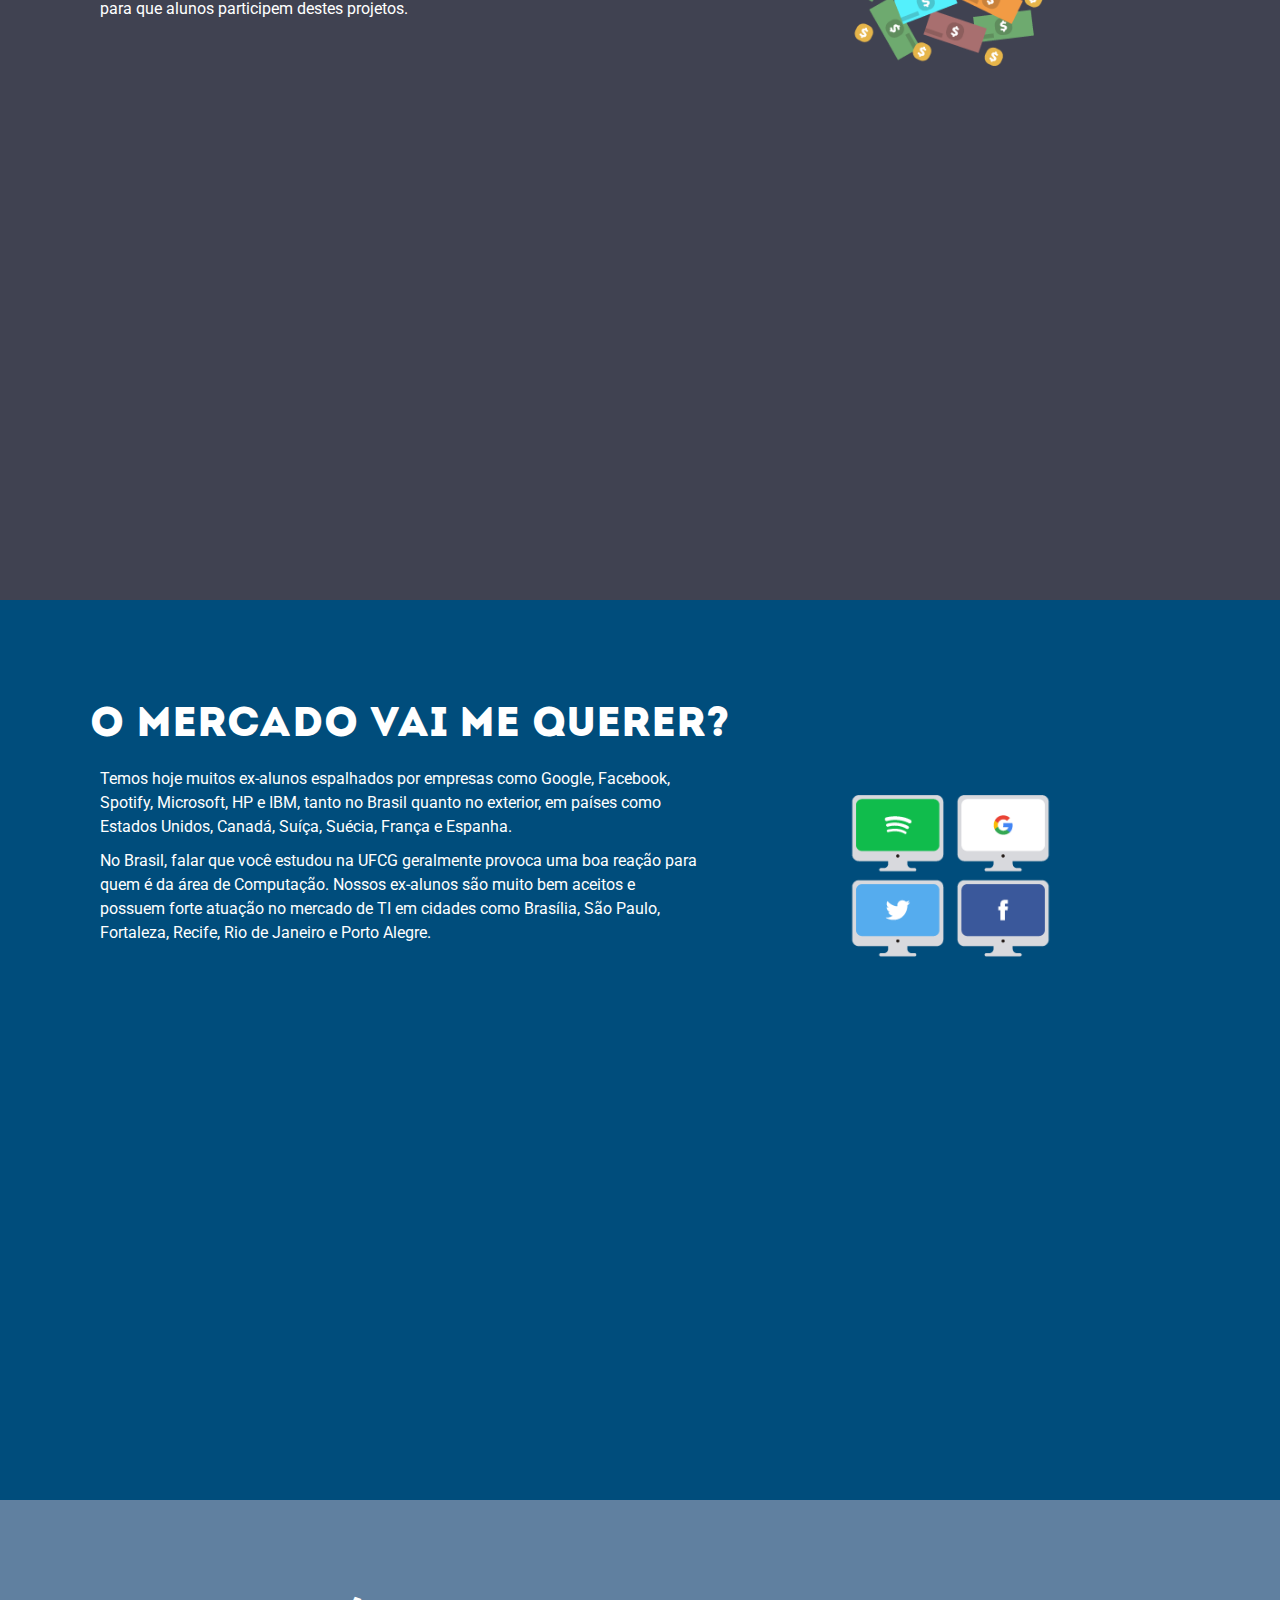
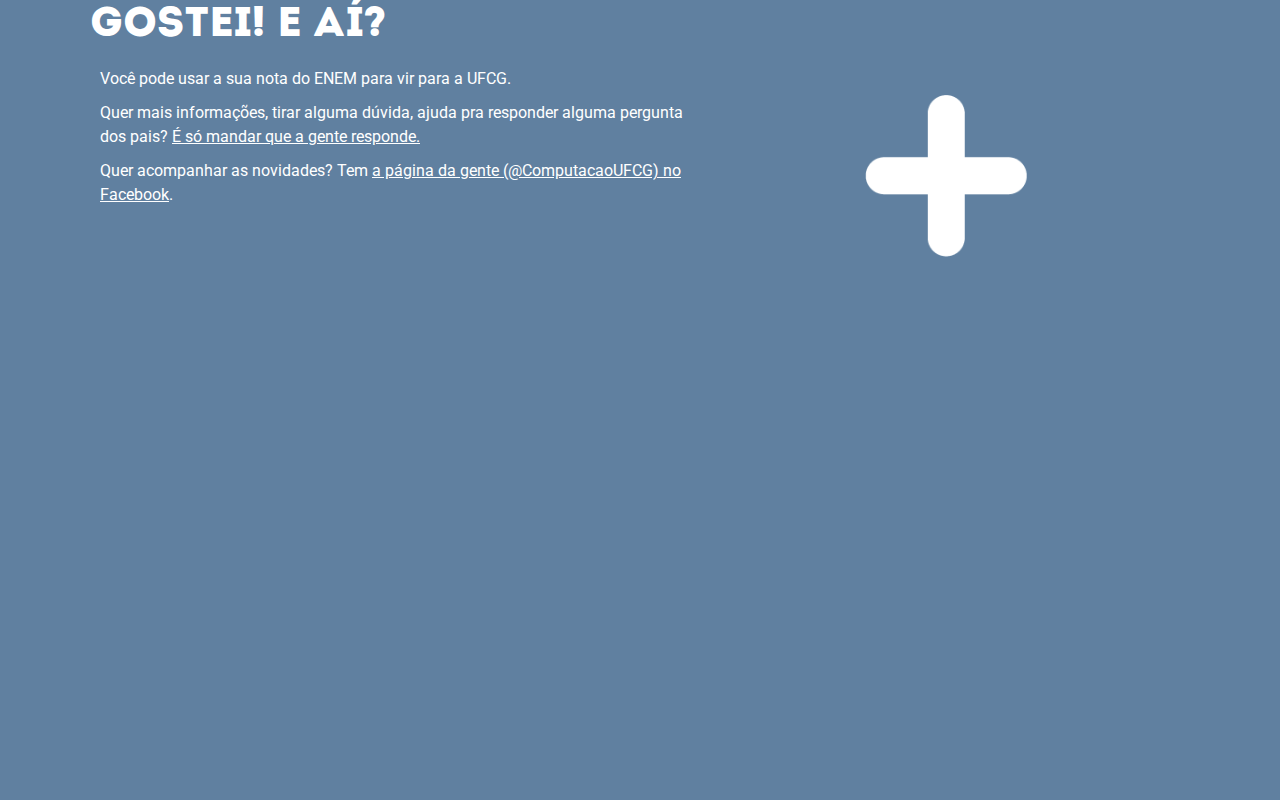
==== commit 0f1e2680: "Mais mais css dos links" ====
--- a/index.html
+++ b/index.html
@@ -122,9 +122,9 @@
 		<article class="text">
 		<p>Você pode usar a sua nota do ENEM para vir para a UFCG.</p>
 		<p>Quer mais informações, tirar alguma dúvida, ajuda pra responder alguma pergunta dos pais?
-				<a href="mailto:vempraufcg@computacao.ufcg.edu.br" style="text-decoration: underline;">Clica aqui e manda um email que a gente responde.</a>
+				<a href="mailto:vempraufcg@computacao.ufcg.edu.br" style="text-decoration: underline;">É só mandar que a gente responde.</a>
 			<p>Quer acompanhar as novidades? Tem
-			<a href="https://www.facebook.com/ComputacaoUFCG/">a página da gente (@ComputacaoUFCG) no Facebook</a>.</p>
+			<a href="https://www.facebook.com/ComputacaoUFCG/" style="text-decoration: underline;">a página da gente (@ComputacaoUFCG) no Facebook</a>.</p>
 		</article>
 		<figure class="img-text">
 			<img src="images/gostei-e-agora.png" alt="">
